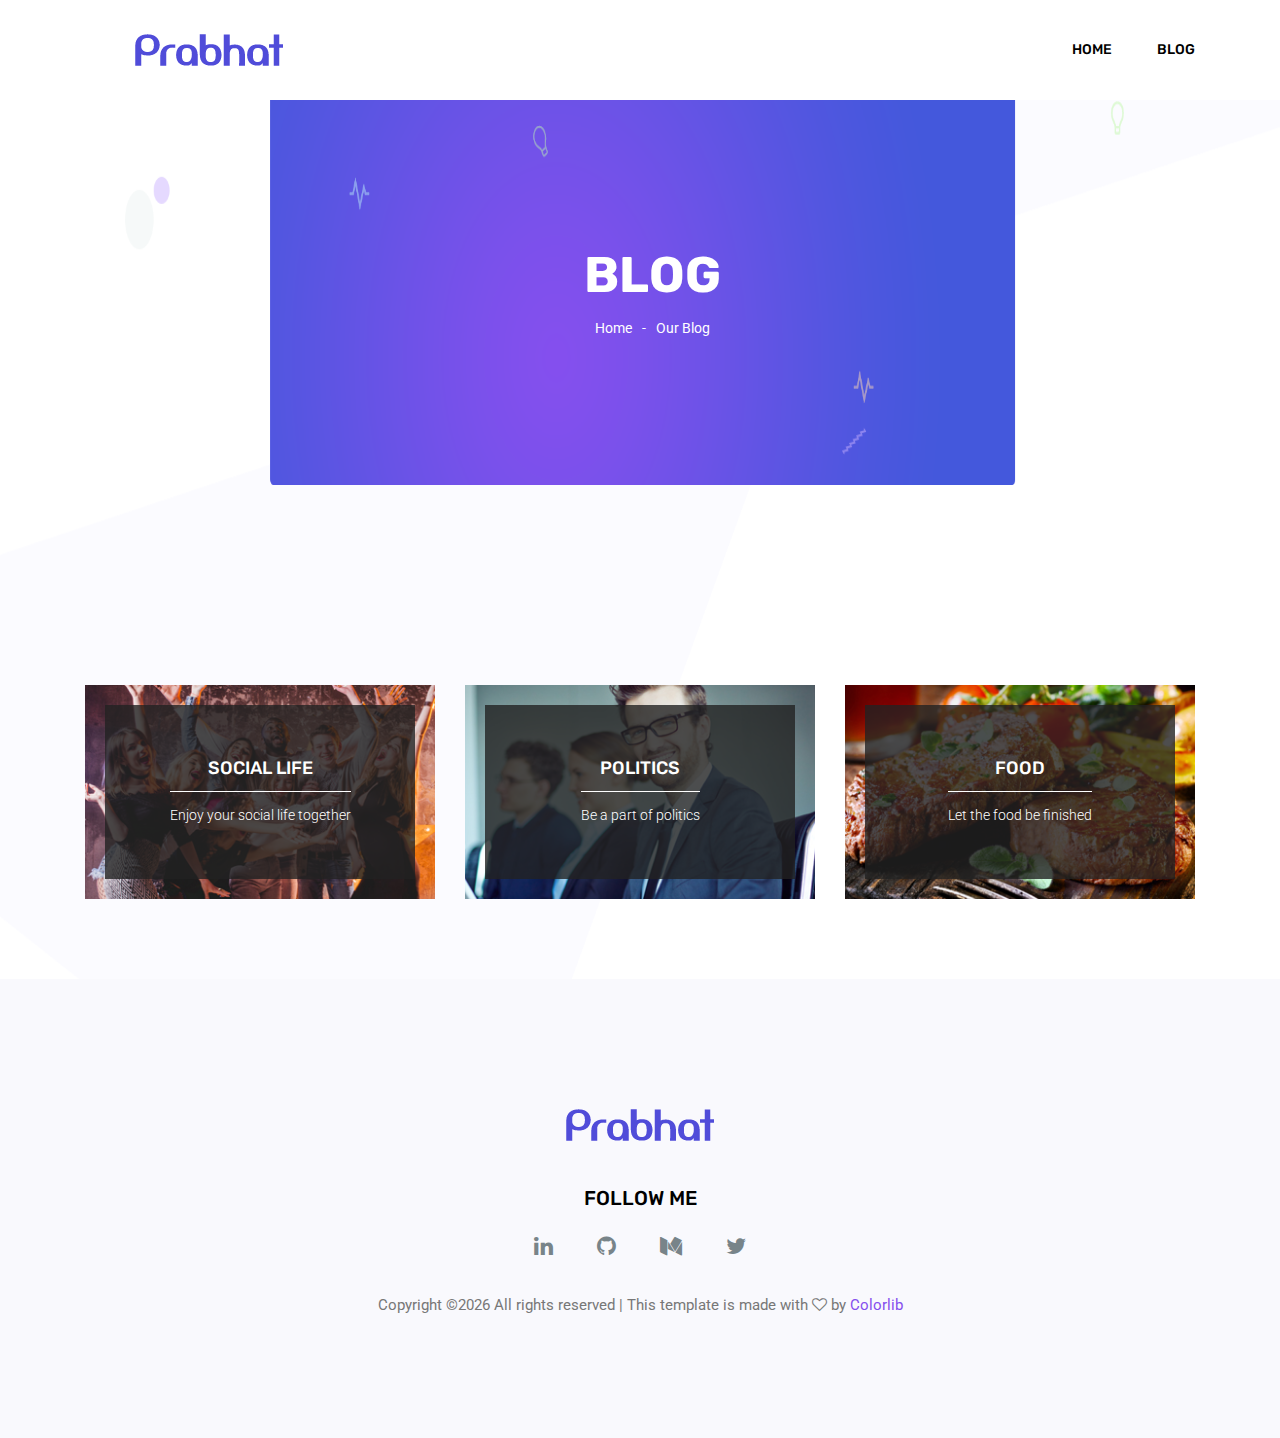
==== blog.html @ ddebee9d "[Prabhat] adds github profile" ====
<!doctype html>
<html lang="en">

<head>
	<!-- Required meta tags -->
	<meta charset="utf-8">
	<meta name="viewport" content="width=device-width, initial-scale=1, shrink-to-fit=no">
	<link rel="icon" href="img/favicon.png" type="image/png">
	<title>Blog</title>
	<!-- Bootstrap CSS -->
	<link rel="stylesheet" href="css/bootstrap.css">
	<link rel="stylesheet" href="vendors/linericon/style.css">
	<link rel="stylesheet" href="css/font-awesome.min.css">
	<link rel="stylesheet" href="vendors/owl-carousel/owl.carousel.min.css">
	<link rel="stylesheet" href="css/magnific-popup.css">
	<link rel="stylesheet" href="vendors/nice-select/css/nice-select.css">
	<!-- main css -->
	<link rel="stylesheet" href="css/style.css">
</head>

<body class="blog_version">

	<!--================ Start Header Area =================-->
	<header class="header_area">
		<div class="main_menu">
			<nav class="navbar navbar-expand-lg navbar-light">
				<div class="container">
					<!-- Brand and toggle get grouped for better mobile display -->
					<a class="navbar-brand logo_h" href="index.html"><img src="img/logo1.png" alt=""></a>
					<button class="navbar-toggler" type="button" data-toggle="collapse" data-target="#navbarSupportedContent"
					 aria-controls="navbarSupportedContent" aria-expanded="false" aria-label="Toggle navigation">
						<span class="icon-bar"></span>
						<span class="icon-bar"></span>PraMal123
						<span class="icon-bar"></span>
					</button>
					<!-- Collect the nav links, forms, and other content for toggling -->
					<div class="collapse navbar-collapse offset" id="navbarSupportedContent">
						<ul class="nav navbar-nav menu_nav justify-content-end">
							<li class="nav-item"><a class="nav-link" href="index.html">Home</a></li>
<!--							<li class="nav-item"><a class="nav-link" href="about.html">About</a></li>-->
<!--							<li class="nav-item"><a class="nav-link" href="services.html">Services</a></li>-->
<!--							<li class="nav-item"><a class="nav-link" href="portfolio.html">Portfolio</a></li>-->
<!--							<li class="nav-item submenu dropdown">-->
<!--								<a href="#" class="nav-link dropdown-toggle" data-toggle="dropdown" role="button" aria-haspopup="true"-->
<!--								 aria-expanded="false">Pages</a>-->
<!--								<ul class="dropdown-menu">-->
<!--                                    <li class="nav-item"><a class="nav-link" href="elements.html">Elements</a></li>-->
<!--                                    <li class="nav-item"><a class="nav-link" href="portfolio-details.html">Portfolio Details</a></li>-->
<!--								</ul>-->
<!--							</li>-->
                            <li class="nav-item"><a class="nav-link" href="blog.html">Blog</a></li>
                            <!--							<li class="nav-item submenu dropdown active">
                                                            <a href="#" class="nav-link dropdown-toggle" data-toggle="dropdown" role="button" aria-haspopup="true"-->
<!--								 aria-expanded="false">Blog</a>-->
<!--								<ul class="dropdown-menu">-->
<!--									<li class="nav-item"><a class="nav-link" href="blog.html">Blog</a></li>-->
<!--									<li class="nav-item"><a class="nav-link" href="single-blog.html">Blog Details</a></li>-->
<!--								</ul>
							</li>-->
<!--							<li class="nav-item"><a class="nav-link" href="contact.html">Contact</a></li>-->
						</ul>
					</div>
				</div>
			</nav>
		</div>
	</header>
	<!--================ End Header Area =================-->

    <!--================ Start Banner Area =================-->
    <section class="banner_area">
        <div class="banner_inner d-flex align-items-center">
            <div class="container">
                <div class="banner_content text-center">
                    <h2>Blog</h2>
                    <div class="page_link">
                        <a href="index.html">Home</a>
                        <a href="blog.html">Our Blog</a>
                    </div>
                </div>
            </div>
        </div>
    </section>
    <!--================ End Banner Area =================-->

    <!--================Blog Categorie Area =================-->
    <section class="blog_categorie_area section_gap_top">
        <div class="container">
            <div class="row">
                <div class="col-lg-4">
                    <div class="categories_post">
                        <img src="img/blog/cat-post/cat-post-3.jpg" alt="post">
                        <div class="categories_details">
                            <div class="categories_text">
                                <a href="single-blog.html"><h5>Social Life</h5></a>
                                <div class="border_line"></div>
                                <p>Enjoy your social life together</p>
                            </div>
                        </div>
                    </div>
                </div>
                <div class="col-lg-4">
                    <div class="categories_post">
                        <img src="img/blog/cat-post/cat-post-2.jpg" alt="post">
                        <div class="categories_details">
                            <div class="categories_text">
                                <a href="single-blog.html"><h5>Politics</h5></a>
                                <div class="border_line"></div>
                                <p>Be a part of politics</p>
                            </div>
                        </div>
                    </div>
                </div>
                <div class="col-lg-4">
                    <div class="categories_post">
                        <img src="img/blog/cat-post/cat-post-1.jpg" alt="post">
                        <div class="categories_details">
                            <div class="categories_text">
                                <a href="single-blog.html"><h5>Food</h5></a>
                                <div class="border_line"></div>
                                <p>Let the food be finished</p>
                            </div>
                        </div>
                    </div>
                </div>
            </div>
        </div>
    </section>
    <!--================Blog Categorie Area =================-->

    <!--================Blog Area =================-->
<!--    <section class="blog_area">-->
<!--        <div class="container">-->
<!--            <div class="row">-->
<!--                <div class="col-lg-8">-->
<!--                    <div class="blog_left_sidebar">-->
<!--                        <article class="row blog_item">-->
<!--                            <div class="col-md-3">-->
<!--                                <div class="blog_info text-right">-->
<!--                                    <div class="post_tag">-->
<!--                                        <a href="#">Food,</a>-->
<!--                                        <a class="active" href="#">Technology,</a>-->
<!--                                        <a href="#">Politics,</a>-->
<!--                                        <a href="#">Lifestyle</a>-->
<!--                                    </div>-->
<!--                                    <ul class="blog_meta list">-->
<!--                                        <li><a href="#">Mark wiens<i class="lnr lnr-user"></i></a></li>-->
<!--                                        <li><a href="#">12 Dec, 2017<i class="lnr lnr-calendar-full"></i></a></li>-->
<!--                                        <li><a href="#">1.2M Views<i class="lnr lnr-eye"></i></a></li>-->
<!--                                        <li><a href="#">06 Comments<i class="lnr lnr-bubble"></i></a></li>-->
<!--                                    </ul>-->
<!--                                </div>-->
<!--                            </div>-->
<!--                            <div class="col-md-9">-->
<!--                                <div class="blog_post">-->
<!--                                    <img src="img/blog/main-blog/m-blog-1.jpg" alt="">-->
<!--                                    <div class="blog_details">-->
<!--                                        <a href="single-blog.html"><h2>Astronomy Binoculars A Great Alternative</h2></a>-->
<!--                                        <p>MCSE boot camps have its supporters and its detractors. Some people do not understand why you should have to spend money on boot camp when you can get the MCSE study materials yourself at a fraction.</p>-->
<!--                                        <a href="single-blog.html" class="primary_btn"><span>View More</span></a>-->
<!--                                    </div>-->
<!--                                </div>-->
<!--                            </div>-->
<!--                        </article>-->
<!--                        <article class="row blog_item">-->
<!--                            <div class="col-md-3">-->
<!--                                <div class="blog_info text-right">-->
<!--                                    <div class="post_tag">-->
<!--                                        <a href="#">Food,</a>-->
<!--                                        <a class="active" href="#">Technology,</a>-->
<!--                                        <a href="#">Politics,</a>-->
<!--                                        <a href="#">Lifestyle</a>-->
<!--                                    </div>-->
<!--                                    <ul class="blog_meta list">-->
<!--                                        <li><a href="#">Mark wiens<i class="lnr lnr-user"></i></a></li>-->
<!--                                        <li><a href="#">12 Dec, 2017<i class="lnr lnr-calendar-full"></i></a></li>-->
<!--                                        <li><a href="#">1.2M Views<i class="lnr lnr-eye"></i></a></li>-->
<!--                                        <li><a href="#">06 Comments<i class="lnr lnr-bubble"></i></a></li>-->
<!--                                    </ul>-->
<!--                                </div>-->
<!--                            </div>-->
<!--                            <div class="col-md-9">-->
<!--                                <div class="blog_post">-->
<!--                                    <img src="img/blog/main-blog/m-blog-2.jpg" alt="">-->
<!--                                    <div class="blog_details">-->
<!--                                        <a href="single-blog.html"><h2>The Basics Of Buying A Telescope</h2></a>-->
<!--                                        <p>MCSE boot camps have its supporters and its detractors. Some people do not understand why you should have to spend money on boot camp when you can get the MCSE study materials yourself at a fraction.</p>-->
<!--                                        <a href="single-blog.html" class="primary_btn"><span>View More</span></a>-->
<!--                                    </div>-->
<!--                                </div>-->
<!--                            </div>-->
<!--                        </article>-->
<!--                        <article class="row blog_item">-->
<!--                            <div class="col-md-3">-->
<!--                                <div class="blog_info text-right">-->
<!--                                    <div class="post_tag">-->
<!--                                        <a href="#">Food,</a>-->
<!--                                        <a class="active" href="#">Technology,</a>-->
<!--                                        <a href="#">Politics,</a>-->
<!--                                        <a href="#">Lifestyle</a>-->
<!--                                    </div>-->
<!--                                    <ul class="blog_meta list">-->
<!--                                        <li><a href="#">Mark wiens<i class="lnr lnr-user"></i></a></li>-->
<!--                                        <li><a href="#">12 Dec, 2017<i class="lnr lnr-calendar-full"></i></a></li>-->
<!--                                        <li><a href="#">1.2M Views<i class="lnr lnr-eye"></i></a></li>-->
<!--                                        <li><a href="#">06 Comments<i class="lnr lnr-bubble"></i></a></li>-->
<!--                                    </ul>-->
<!--                                </div>-->
<!--                            </div>-->
<!--                            <div class="col-md-9">-->
<!--                                <div class="blog_post">-->
<!--                                    <img src="img/blog/main-blog/m-blog-3.jpg" alt="">-->
<!--                                    <div class="blog_details">-->
<!--                                        <a href="single-blog.html"><h2>The Glossary Of Telescopes</h2></a>-->
<!--                                        <p>MCSE boot camps have its supporters and its detractors. Some people do not understand why you should have to spend money on boot camp when you can get the MCSE study materials yourself at a fraction.</p>-->
<!--                                        <a href="single-blog.html" class="primary_btn"><span>View More</span></a>-->
<!--                                    </div>-->
<!--                                </div>-->
<!--                            </div>-->
<!--                        </article>-->
<!--                        <article class="row blog_item">-->
<!--                            <div class="col-md-3">-->
<!--                                <div class="blog_info text-right">-->
<!--                                    <div class="post_tag">-->
<!--                                        <a href="#">Food,</a>-->
<!--                                        <a class="active" href="#">Technology,</a>-->
<!--                                        <a href="#">Politics,</a>-->
<!--                                        <a href="#">Lifestyle</a>-->
<!--                                    </div>-->
<!--                                    <ul class="blog_meta list">-->
<!--                                        <li><a href="#">Mark wiens<i class="lnr lnr-user"></i></a></li>-->
<!--                                        <li><a href="#">12 Dec, 2017<i class="lnr lnr-calendar-full"></i></a></li>-->
<!--                                        <li><a href="#">1.2M Views<i class="lnr lnr-eye"></i></a></li>-->
<!--                                        <li><a href="#">06 Comments<i class="lnr lnr-bubble"></i></a></li>-->
<!--                                    </ul>-->
<!--                                </div>-->
<!--                            </div>-->
<!--                            <div class="col-md-9">-->
<!--                                <div class="blog_post">-->
<!--                                    <img src="img/blog/main-blog/m-blog-4.jpg" alt="">-->
<!--                                    <div class="blog_details">-->
<!--                                        <a href="single-blog.html"><h2>The Night Sky</h2></a>-->
<!--                                        <p>MCSE boot camps have its supporters and its detractors. Some people do not understand why you should have to spend money on boot camp when you can get the MCSE study materials yourself at a fraction.</p>-->
<!--                                        <a href="single-blog.html" class="primary_btn"><span>View More</span></a>-->
<!--                                    </div>-->
<!--                                </div>-->
<!--                            </div>-->
<!--                        </article>-->
<!--                        <article class="row blog_item">-->
<!--                            <div class="col-md-3">-->
<!--                                <div class="blog_info text-right">-->
<!--                                    <div class="post_tag">-->
<!--                                        <a href="#">Food,</a>-->
<!--                                        <a class="active" href="#">Technology,</a>-->
<!--                                        <a href="#">Politics,</a>-->
<!--                                        <a href="#">Lifestyle</a>-->
<!--                                    </div>-->
<!--                                    <ul class="blog_meta list">-->
<!--                                        <li><a href="#">Mark wiens<i class="lnr lnr-user"></i></a></li>-->
<!--                                        <li><a href="#">12 Dec, 2017<i class="lnr lnr-calendar-full"></i></a></li>-->
<!--                                        <li><a href="#">1.2M Views<i class="lnr lnr-eye"></i></a></li>-->
<!--                                        <li><a href="#">06 Comments<i class="lnr lnr-bubble"></i></a></li>-->
<!--                                    </ul>-->
<!--                                </div>-->
<!--                            </div>-->
<!--                            <div class="col-md-9">-->
<!--                                <div class="blog_post">-->
<!--                                    <img src="img/blog/main-blog/m-blog-5.jpg" alt="">-->
<!--                                    <div class="blog_details">-->
<!--                                        <a href="single-blog.html"><h2>Telescopes 101</h2></a>-->
<!--                                        <p>MCSE boot camps have its supporters and its detractors. Some people do not understand why you should have to spend money on boot camp when you can get the MCSE study materials yourself at a fraction.</p>-->
<!--                                        <a href="single-blog.html" class="primary_btn"><span>View More</span></a>-->
<!--                                    </div>-->
<!--                                </div>-->
<!--                            </div>-->
<!--                        </article>-->
<!--                        <nav class="blog-pagination justify-content-center d-flex">-->
<!--                            <ul class="pagination">-->
<!--                                <li class="page-item">-->
<!--                                    <a href="#" class="page-link" aria-label="Previous">-->
<!--                                        <span aria-hidden="true">-->
<!--                                            <span class="lnr lnr-chevron-left"></span>-->
<!--                                        </span>-->
<!--                                    </a>-->
<!--                                </li>-->
<!--                                <li class="page-item"><a href="#" class="page-link">01</a></li>-->
<!--                                <li class="page-item active"><a href="#" class="page-link">02</a></li>-->
<!--                                <li class="page-item"><a href="#" class="page-link">03</a></li>-->
<!--                                <li class="page-item"><a href="#" class="page-link">04</a></li>-->
<!--                                <li class="page-item"><a href="#" class="page-link">09</a></li>-->
<!--                                <li class="page-item">-->
<!--                                    <a href="#" class="page-link" aria-label="Next">-->
<!--                                        <span aria-hidden="true">-->
<!--                                            <span class="lnr lnr-chevron-right"></span>-->
<!--                                        </span>-->
<!--                                    </a>-->
<!--                                </li>-->
<!--                            </ul>-->
<!--                        </nav>-->
<!--                    </div>-->
<!--                </div>-->
<!--                <div class="col-lg-4">-->
<!--                    <div class="blog_right_sidebar">-->
<!--                        <aside class="single_sidebar_widget search_widget">-->
<!--                            <div class="input-group">-->
<!--                                <input type="text" class="form-control" placeholder="Search Posts">-->
<!--                                <span class="input-group-btn">-->
<!--                                    <button class="btn btn-default" type="button"><i class="lnr lnr-magnifier"></i></button>-->
<!--                                </span>-->
<!--                            </div>&lt;!&ndash; /input-group &ndash;&gt;-->
<!--                            <div class="br"></div>-->
<!--                        </aside>-->
<!--                        <aside class="single_sidebar_widget author_widget">-->
<!--                            <img class="author_img rounded-circle" src="img/blog/author.png" alt="">-->
<!--                            <h4>Charlie Barber</h4>-->
<!--                            <p>Senior blog writer</p>-->
<!--                            <div class="social_icon">-->
<!--                                <a href="#"><i class="fa fa-facebook"></i></a>-->
<!--                                <a href="#"><i class="fa fa-twitter"></i></a>-->
<!--                                <a href="#"><i class="fa fa-github"></i></a>-->
<!--                                <a href="#"><i class="fa fa-behance"></i></a>-->
<!--                            </div>-->
<!--                            <p>Boot camps have its supporters andit sdetractors. Some people do not understand why you should have to spend money on boot camp when you can get. Boot camps have itssuppor ters andits detractors.</p>-->
<!--                            <div class="br"></div>-->
<!--                        </aside>-->
<!--                        <aside class="single_sidebar_widget popular_post_widget">-->
<!--                            <h3 class="widget_title">Popular Posts</h3>-->
<!--                            <div class="media post_item">-->
<!--                                <img src="img/blog/popular-post/post1.jpg" alt="post">-->
<!--                                <div class="media-body">-->
<!--                                    <a href="single-blog.html"><h3>Space The Final Frontier</h3></a>-->
<!--                                    <p>02 Hours ago</p>-->
<!--                                </div>-->
<!--                            </div>-->
<!--                            <div class="media post_item">-->
<!--                                <img src="img/blog/popular-post/post2.jpg" alt="post">-->
<!--                                <div class="media-body">-->
<!--                                    <a href="single-blog.html"><h3>The Amazing Hubble</h3></a>-->
<!--                                    <p>02 Hours ago</p>-->
<!--                                </div>-->
<!--                            </div>-->
<!--                            <div class="media post_item">-->
<!--                                <img src="img/blog/popular-post/post3.jpg" alt="post">-->
<!--                                <div class="media-body">-->
<!--                                    <a href="single-blog.html"><h3>Astronomy Or Astrology</h3></a>-->
<!--                                    <p>03 Hours ago</p>-->
<!--                                </div>-->
<!--                            </div>-->
<!--                            <div class="media post_item">-->
<!--                                <img src="img/blog/popular-post/post4.jpg" alt="post">-->
<!--                                <div class="media-body">-->
<!--                                    <a href="single-blog.html"><h3>Asteroids telescope</h3></a>-->
<!--                                    <p>01 Hours ago</p>-->
<!--                                </div>-->
<!--                            </div>-->
<!--                            <div class="br"></div>-->
<!--                        </aside>-->
<!--                        <aside class="single_sidebar_widget ads_widget">-->
<!--                            <a href="#"><img class="img-fluid" src="img/blog/add.jpg" alt=""></a>-->
<!--                            <div class="br"></div>-->
<!--                        </aside>-->
<!--                        <aside class="single_sidebar_widget post_category_widget">-->
<!--                            <h4 class="widget_title">Post Catgories</h4>-->
<!--                            <ul class="list cat-list">-->
<!--                                <li>-->
<!--                                    <a href="#" class="d-flex justify-content-between">-->
<!--                                        <p>Technology</p>-->
<!--                                        <p>37</p>-->
<!--                                    </a>-->
<!--                                </li>-->
<!--                                <li>-->
<!--                                    <a href="#" class="d-flex justify-content-between">-->
<!--                                        <p>Lifestyle</p>-->
<!--                                        <p>24</p>-->
<!--                                    </a>-->
<!--                                </li>-->
<!--                                <li>-->
<!--                                    <a href="#" class="d-flex justify-content-between">-->
<!--                                        <p>Fashion</p>-->
<!--                                        <p>59</p>-->
<!--                                    </a>-->
<!--                                </li>-->
<!--                                <li>-->
<!--                                    <a href="#" class="d-flex justify-content-between">-->
<!--                                        <p>Art</p>-->
<!--                                        <p>29</p>-->
<!--                                    </a>-->
<!--                                </li>-->
<!--                                <li>-->
<!--                                    <a href="#" class="d-flex justify-content-between">-->
<!--                                        <p>Food</p>-->
<!--                                        <p>15</p>-->
<!--                                    </a>-->
<!--                                </li>-->
<!--                                <li>-->
<!--                                    <a href="#" class="d-flex justify-content-between">-->
<!--                                        <p>Architecture</p>-->
<!--                                        <p>09</p>-->
<!--                                    </a>-->
<!--                                </li>-->
<!--                                <li>-->
<!--                                    <a href="#" class="d-flex justify-content-between">-->
<!--                                        <p>Adventure</p>-->
<!--                                        <p>44</p>-->
<!--                                    </a>-->
<!--                                </li>-->
<!--                            </ul>-->
<!--                            <div class="br"></div>-->
<!--                        </aside>-->
<!--                        <aside class="single-sidebar-widget newsletter_widget">-->
<!--                            <h4 class="widget_title">Newsletter</h4>-->
<!--                            <p>-->
<!--                            Here, I focus on a range of items and features that we use in life without-->
<!--                            giving them a second thought.-->
<!--                            </p>-->
<!--                            <div class="form-group d-flex flex-row">-->
<!--                                <div class="input-group">-->
<!--                                    <div class="input-group-prepend">-->
<!--                                        <div class="input-group-text"><i class="fa fa-envelope" aria-hidden="true"></i></div>-->
<!--                                    </div>-->
<!--                                    <input type="text" class="form-control" id="inlineFormInputGroup" placeholder="Enter email" onfocus="this.placeholder = ''" onblur="this.placeholder = 'Enter email'">-->
<!--                                </div>-->
<!--                                <a href="#" class="bbtns">Subcribe</a>-->
<!--                            </div>-->
<!--                            <p class="text-bottom">You can unsubscribe at any time</p>-->
<!--                            <div class="br"></div>-->
<!--                        </aside>-->
<!--                        <aside class="single-sidebar-widget tag_cloud_widget">-->
<!--                            <h4 class="widget_title">Tag Clouds</h4>-->
<!--                            <ul class="list">-->
<!--                                <li><a href="#">Technology</a></li>-->
<!--                                <li><a href="#">Fashion</a></li>-->
<!--                                <li><a href="#">Architecture</a></li>-->
<!--                                <li><a href="#">Fashion</a></li>-->
<!--                                <li><a href="#">Food</a></li>-->
<!--                                <li><a href="#">Technology</a></li>-->
<!--                                <li><a href="#">Lifestyle</a></li>-->
<!--                                <li><a href="#">Art</a></li>-->
<!--                                <li><a href="#">Adventure</a></li>-->
<!--                                <li><a href="#">Food</a></li>-->
<!--                                <li><a href="#">Lifestyle</a></li>-->
<!--                                <li><a href="#">Adventure</a></li>-->
<!--                            </ul>-->
<!--                        </aside>-->
<!--                    </div>-->
<!--                </div>-->
<!--            </div>-->
<!--        </div>-->
<!--    </section>-->
    <!--================Blog Area =================-->

    <!--================Footer Area =================-->
	<footer class="footer_area">
        <div class="container">
            <div class="row justify-content-center">
                <div class="col-lg-12">
                    <div class="footer_top flex-column">
                        <div class="footer_logo">
                            <a href="#">
                                <img src="img/logo1.png" alt="">
                            </a>
                            <h4>Follow Me</h4>
                        </div>
                        <div class="footer_social">
                            <a href="https://www.linkedin.com/in/prabhatmalhotra/"><i class="fa fa-linkedin"></i></a>
                            <a href="https://github.com/malhotra1432"><i class="fa fa-github"></i></a>
                            <a href="https://medium.com/@malhotra1432"><i class="fa fa-medium"></i></a>
                            <a href="https://twitter.com/malhotra1432"><i class="fa fa-twitter"></i></a>
                        </div>
                    </div>
                </div>
            </div>
            <div class="row footer_bottom justify-content-center">
                <p class="col-lg-8 col-sm-12 footer-text">
                    <!-- Link back to Colorlib can't be removed. Template is licensed under CC BY 3.0. -->
Copyright &copy;<script>document.write(new Date().getFullYear());</script> All rights reserved | This template is made with <i class="fa fa-heart-o" aria-hidden="true"></i> by <a href="https://colorlib.com" target="_blank">Colorlib</a>
<!-- Link back to Colorlib can't be removed. Template is licensed under CC BY 3.0. --></p>
            </div>
        </div>
    </footer>
    <!--================End Footer Area =================-->

    <!-- Optional JavaScript -->
    <!-- jQuery first, then Popper.js, then Bootstrap JS -->
    <script src="js/jquery-3.2.1.min.js"></script>
    <script src="js/popper.js"></script>
    <script src="js/bootstrap.min.js"></script>
    <script src="js/stellar.js"></script>
    <script src="vendors/lightbox/simpleLightbox.min.js"></script>
    <script src="vendors/nice-select/js/jquery.nice-select.min.js"></script>
    <script src="vendors/isotope/imagesloaded.pkgd.min.js"></script>
    <script src="vendors/isotope/isotope-min.js"></script>
    <script src="vendors/owl-carousel/owl.carousel.min.js"></script>
    <script src="js/jquery.ajaxchimp.min.js"></script>
    <script src="js/mail-script.js"></script>
    <script src="js/theme.js"></script>
</body>
</html>
---- vendors/linericon/style.css ----
@font-face {
	font-family: 'Linearicons-Free';
	src:url('fonts/Linearicons-Free.eot?w118d');
	src:url('fonts/Linearicons-Free.eot?#iefixw118d') format('embedded-opentype'),
		url('fonts/Linearicons-Free.woff2?w118d') format('woff2'),
		url('fonts/Linearicons-Free.woff?w118d') format('woff'),
		url('fonts/Linearicons-Free.ttf?w118d') format('truetype'),
		url('fonts/Linearicons-Free.svg?w118d#Linearicons-Free') format('svg');
	font-weight: normal;
	font-style: normal;
}

.lnr {
	font-family: 'Linearicons-Free';
	speak: none;
	font-style: normal;
	font-weight: normal;
	font-variant: normal;
	text-transform: none;
	line-height: 1;

	/* Better Font Rendering =========== */
	-webkit-font-smoothing: antialiased;
	-moz-osx-font-smoothing: grayscale;
}

.lnr-home:before {
	content: "\e800";
}
.lnr-apartment:before {
	content: "\e801";
}
.lnr-pencil:before {
	content: "\e802";
}
.lnr-magic-wand:before {
	content: "\e803";
}
.lnr-drop:before {
	content: "\e804";
}
.lnr-lighter:before {
	content: "\e805";
}
.lnr-poop:before {
	content: "\e806";
}
.lnr-sun:before {
	content: "\e807";
}
.lnr-moon:before {
	content: "\e808";
}
.lnr-cloud:before {
	content: "\e809";
}
.lnr-cloud-upload:before {
	content: "\e80a";
}
.lnr-cloud-download:before {
	content: "\e80b";
}
.lnr-cloud-sync:before {
	content: "\e80c";
}
.lnr-cloud-check:before {
	content: "\e80d";
}
.lnr-database:before {
	content: "\e80e";
}
.lnr-lock:before {
	content: "\e80f";
}
.lnr-cog:before {
	content: "\e810";
}
.lnr-trash:before {
	content: "\e811";
}
.lnr-dice:before {
	content: "\e812";
}
.lnr-heart:before {
	content: "\e813";
}
.lnr-star:before {
	content: "\e814";
}
.lnr-star-half:before {
	content: "\e815";
}
.lnr-star-empty:before {
	content: "\e816";
}
.lnr-flag:before {
	content: "\e817";
}
.lnr-envelope:before {
	content: "\e818";
}
.lnr-paperclip:before {
	content: "\e819";
}
.lnr-inbox:before {
	content: "\e81a";
}
.lnr-eye:before {
	content: "\e81b";
}
.lnr-printer:before {
	content: "\e81c";
}
.lnr-file-empty:before {
	content: "\e81d";
}
.lnr-file-add:before {
	content: "\e81e";
}
.lnr-enter:before {
	content: "\e81f";
}
.lnr-exit:before {
	content: "\e820";
}
.lnr-graduation-hat:before {
	content: "\e821";
}
.lnr-license:before {
	content: "\e822";
}
.lnr-music-note:before {
	content: "\e823";
}
.lnr-film-play:before {
	content: "\e824";
}
.lnr-camera-video:before {
	content: "\e825";
}
.lnr-camera:before {
	content: "\e826";
}
.lnr-picture:before {
	content: "\e827";
}
.lnr-book:before {
	content: "\e828";
}
.lnr-bookmark:before {
	content: "\e829";
}
.lnr-user:before {
	content: "\e82a";
}
.lnr-users:before {
	content: "\e82b";
}
.lnr-shirt:before {
	content: "\e82c";
}
.lnr-store:before {
	content: "\e82d";
}
.lnr-cart:before {
	content: "\e82e";
}
.lnr-tag:before {
	content: "\e82f";
}
.lnr-phone-handset:before {
	content: "\e830";
}
.lnr-phone:before {
	content: "\e831";
}
.lnr-pushpin:before {
	content: "\e832";
}
.lnr-map-marker:before {
	content: "\e833";
}
.lnr-map:before {
	content: "\e834";
}
.lnr-location:before {
	content: "\e835";
}
.lnr-calendar-full:before {
	content: "\e836";
}
.lnr-keyboard:before {
	content: "\e837";
}
.lnr-spell-check:before {
	content: "\e838";
}
.lnr-screen:before {
	content: "\e839";
}
.lnr-smartphone:before {
	content: "\e83a";
}
.lnr-tablet:before {
	content: "\e83b";
}
.lnr-laptop:before {
	content: "\e83c";
}
.lnr-laptop-phone:before {
	content: "\e83d";
}
.lnr-power-switch:before {
	content: "\e83e";
}
.lnr-bubble:before {
	content: "\e83f";
}
.lnr-heart-pulse:before {
	content: "\e840";
}
.lnr-construction:before {
	content: "\e841";
}
.lnr-pie-chart:before {
	content: "\e842";
}
.lnr-chart-bars:before {
	content: "\e843";
}
.lnr-gift:before {
	content: "\e844";
}
.lnr-diamond:before {
	content: "\e845";
}
.lnr-linearicons:before {
	content: "\e846";
}
.lnr-dinner:before {
	content: "\e847";
}
.lnr-coffee-cup:before {
	content: "\e848";
}
.lnr-leaf:before {
	content: "\e849";
}
.lnr-paw:before {
	content: "\e84a";
}
.lnr-rocket:before {
	content: "\e84b";
}
.lnr-briefcase:before {
	content: "\e84c";
}
.lnr-bus:before {
	content: "\e84d";
}
.lnr-car:before {
	content: "\e84e";
}
.lnr-train:before {
	content: "\e84f";
}
.lnr-bicycle:before {
	content: "\e850";
}
.lnr-wheelchair:before {
	content: "\e851";
}
.lnr-select:before {
	content: "\e852";
}
.lnr-earth:before {
	content: "\e853";
}
.lnr-smile:before {
	content: "\e854";
}
.lnr-sad:before {
	content: "\e855";
}
.lnr-neutral:before {
	content: "\e856";
}
.lnr-mustache:before {
	content: "\e857";
}
.lnr-alarm:before {
	content: "\e858";
}
.lnr-bullhorn:before {
	content: "\e859";
}
.lnr-volume-high:before {
	content: "\e85a";
}
.lnr-volume-medium:before {
	content: "\e85b";
}
.lnr-volume-low:before {
	content: "\e85c";
}
.lnr-volume:before {
	content: "\e85d";
}
.lnr-mic:before {
	content: "\e85e";
}
.lnr-hourglass:before {
	content: "\e85f";
}
.lnr-undo:before {
	content: "\e860";
}
.lnr-redo:before {
	content: "\e861";
}
.lnr-sync:before {
	content: "\e862";
}
.lnr-history:before {
	content: "\e863";
}
.lnr-clock:before {
	content: "\e864";
}
.lnr-download:before {
	content: "\e865";
}
.lnr-upload:before {
	content: "\e866";
}
.lnr-enter-down:before {
	content: "\e867";
}
.lnr-exit-up:before {
	content: "\e868";
}
.lnr-bug:before {
	content: "\e869";
}
.lnr-code:before {
	content: "\e86a";
}
.lnr-link:before {
	content: "\e86b";
}
.lnr-unlink:before {
	content: "\e86c";
}
.lnr-thumbs-up:before {
	content: "\e86d";
}
.lnr-thumbs-down:before {
	content: "\e86e";
}
.lnr-magnifier:before {
	content: "\e86f";
}
.lnr-cross:before {
	content: "\e870";
}
.lnr-menu:before {
	content: "\e871";
}
.lnr-list:before {
	content: "\e872";
}
.lnr-chevron-up:before {
	content: "\e873";
}
.lnr-chevron-down:before {
	content: "\e874";
}
.lnr-chevron-left:before {
	content: "\e875";
}
.lnr-chevron-right:before {
	content: "\e876";
}
.lnr-arrow-up:before {
	content: "\e877";
}
.lnr-arrow-down:before {
	content: "\e878";
}
.lnr-arrow-left:before {
	content: "\e879";
}
.lnr-arrow-right:before {
	content: "\e87a";
}
.lnr-move:before {
	content: "\e87b";
}
.lnr-warning:before {
	content: "\e87c";
}
.lnr-question-circle:before {
	content: "\e87d";
}
.lnr-menu-circle:before {
	content: "\e87e";
}
.lnr-checkmark-circle:before {
	content: "\e87f";
}
.lnr-cross-circle:before {
	content: "\e880";
}
.lnr-plus-circle:before {
	content: "\e881";
}
.lnr-circle-minus:before {
	content: "\e882";
}
.lnr-arrow-up-circle:before {
	content: "\e883";
}
.lnr-arrow-down-circle:before {
	content: "\e884";
}
.lnr-arrow-left-circle:before {
	content: "\e885";
}
.lnr-arrow-right-circle:before {
	content: "\e886";
}
.lnr-chevron-up-circle:before {
	content: "\e887";
}
.lnr-chevron-down-circle:before {
	content: "\e888";
}
.lnr-chevron-left-circle:before {
	content: "\e889";
}
.lnr-chevron-right-circle:before {
	content: "\e88a";
}
.lnr-crop:before {
	content: "\e88b";
}
.lnr-frame-expand:before {
	content: "\e88c";
}
.lnr-frame-contract:before {
	content: "\e88d";
}
.lnr-layers:before {
	content: "\e88e";
}
.lnr-funnel:before {
	content: "\e88f";
}
.lnr-text-format:before {
	content: "\e890";
}
.lnr-text-format-remove:before {
	content: "\e891";
}
.lnr-text-size:before {
	content: "\e892";
}
.lnr-bold:before {
	content: "\e893";
}
.lnr-italic:before {
	content: "\e894";
}
.lnr-underline:before {
	content: "\e895";
}
.lnr-strikethrough:before {
	content: "\e896";
}
.lnr-highlight:before {
	content: "\e897";
}
.lnr-text-align-left:before {
	content: "\e898";
}
.lnr-text-align-center:before {
	content: "\e899";
}
.lnr-text-align-right:before {
	content: "\e89a";
}
.lnr-text-align-justify:before {
	content: "\e89b";
}
.lnr-line-spacing:before {
	content: "\e89c";
}
.lnr-indent-increase:before {
	content: "\e89d";
}
.lnr-indent-decrease:before {
	content: "\e89e";
}
.lnr-pilcrow:before {
	content: "\e89f";
}
.lnr-direction-ltr:before {
	content: "\e8a0";
}
.lnr-direction-rtl:before {
	content: "\e8a1";
}
.lnr-page-break:before {
	content: "\e8a2";
}
.lnr-sort-alpha-asc:before {
	content: "\e8a3";
}
.lnr-sort-amount-asc:before {
	content: "\e8a4";
}
.lnr-hand:before {
	content: "\e8a5";
}
.lnr-pointer-up:before {
	content: "\e8a6";
}
.lnr-pointer-right:before {
	content: "\e8a7";
}
.lnr-pointer-down:before {
	content: "\e8a8";
}
.lnr-pointer-left:before {
	content: "\e8a9";
}
---- vendors/nice-select/css/nice-select.css ----
.nice-select {
  -webkit-tap-highlight-color: transparent;
  background-color: #fff;
  border-radius: 5px;
  border: solid 1px #e8e8e8;
  box-sizing: border-box;
  clear: both;
  cursor: pointer;
  display: block;
  float: left;
  font-family: inherit;
  font-size: 14px;
  font-weight: normal;
  height: 42px;
  line-height: 40px;
  outline: none;
  padding-left: 18px;
  padding-right: 30px;
  position: relative;
  text-align: left !important;
  -webkit-transition: all 0.2s ease-in-out;
  transition: all 0.2s ease-in-out;
  -webkit-user-select: none;
     -moz-user-select: none;
      -ms-user-select: none;
          user-select: none;
  white-space: nowrap;
  width: auto; }
  .nice-select:hover {
    border-color: #dbdbdb; }
  .nice-select:active, .nice-select.open, .nice-select:focus {
    border-color: #999; }
  .nice-select:after {
    border-bottom: 2px solid #999;
    border-right: 2px solid #999;
    content: '';
    display: block;
    height: 5px;
    margin-top: -4px;
    pointer-events: none;
    position: absolute;
    right: 12px;
    top: 50%;
    -webkit-transform-origin: 66% 66%;
        -ms-transform-origin: 66% 66%;
            transform-origin: 66% 66%;
    -webkit-transform: rotate(45deg);
        -ms-transform: rotate(45deg);
            transform: rotate(45deg);
    -webkit-transition: all 0.15s ease-in-out;
    transition: all 0.15s ease-in-out;
    width: 5px; }
  .nice-select.open:after {
    -webkit-transform: rotate(-135deg);
        -ms-transform: rotate(-135deg);
            transform: rotate(-135deg); }
  .nice-select.open .list {
    opacity: 1;
    pointer-events: auto;
    -webkit-transform: scale(1) translateY(0);
        -ms-transform: scale(1) translateY(0);
            transform: scale(1) translateY(0); }
  .nice-select.disabled {
    border-color: #ededed;
    color: #999;
    pointer-events: none; }
    .nice-select.disabled:after {
      border-color: #cccccc; }
  .nice-select.wide {
    width: 100%; }
    .nice-select.wide .list {
      left: 0 !important;
      right: 0 !important; }
  .nice-select.right {
    float: right; }
    .nice-select.right .list {
      left: auto;
      right: 0; }
  .nice-select.small {
    font-size: 12px;
    height: 36px;
    line-height: 34px; }
    .nice-select.small:after {
      height: 4px;
      width: 4px; }
    .nice-select.small .option {
      line-height: 34px;
      min-height: 34px; }
  .nice-select .list {
    background-color: #fff;
    border-radius: 5px;
    box-shadow: 0 0 0 1px rgba(68, 68, 68, 0.11);
    box-sizing: border-box;
    margin-top: 4px;
    opacity: 0;
    overflow: hidden;
    padding: 0;
    pointer-events: none;
    position: absolute;
    top: 100%;
    left: 0;
    -webkit-transform-origin: 50% 0;
        -ms-transform-origin: 50% 0;
            transform-origin: 50% 0;
    -webkit-transform: scale(0.75) translateY(-21px);
        -ms-transform: scale(0.75) translateY(-21px);
            transform: scale(0.75) translateY(-21px);
    -webkit-transition: all 0.2s cubic-bezier(0.5, 0, 0, 1.25), opacity 0.15s ease-out;
    transition: all 0.2s cubic-bezier(0.5, 0, 0, 1.25), opacity 0.15s ease-out;
    z-index: 9; }
    .nice-select .list:hover .option:not(:hover) {
      background-color: transparent !important; }
  .nice-select .option {
    cursor: pointer;
    font-weight: 400;
    line-height: 40px;
    list-style: none;
    min-height: 40px;
    outline: none;
    padding-left: 18px;
    padding-right: 29px;
    text-align: left;
    -webkit-transition: all 0.2s;
    transition: all 0.2s; }
    .nice-select .option:hover, .nice-select .option.focus, .nice-select .option.selected.focus {
      background-color: #f6f6f6; }
    .nice-select .option.selected {
      font-weight: bold; }
    .nice-select .option.disabled {
      background-color: transparent;
      color: #999;
      cursor: default; }

.no-csspointerevents .nice-select .list {
  display: none; }

.no-csspointerevents .nice-select.open .list {
  display: block; }
---- css/style.css ----
/*----------------------------------------------------
@File: Default Styles
@Author: SPONDON IT

This file contains the styling for the actual theme, this
is the file you need to edit to change the look of the
theme.
---------------------------------------------------- */
/*=====================================================================
@Template Name: HostHub Construction
@Developed By: Naim Lasker
Author E-mail: naimlasker@gmail.com

=====================================================================*/
/*----------------------------------------------------*/
/*font Variables*/
/*Color Variables*/
/*=================== fonts ====================*/
@import url("https://fonts.googleapis.com/css?family=Roboto:400,500|Rubik:500,700");
/*---------------------------------------------------- */
/*----------------------------------------------------*/
/* Medium Layout: 1280px */
/* Tablet Layout: 768px */
/* Mobile Layout: 320px */
/* Wide Mobile Layout: 480px */
/*---------------------------------------------------- */
/*----------------------------------------------------*/
body {
  line-height: 26px;
  font-size: 15px;
  font-family: "Roboto", sans-serif;
  font-weight: 400;
  color: #777777;
  background: url(../img/body-bg.png) no-repeat center; }

h1,
h2,
h3,
h4,
h5,
h6 {
  font-family: "Rubik", sans-serif;
  font-weight: 500;
  color: #000000; }

.list {
  list-style: none;
  margin: 0px;
  padding: 0px; }

a {
  text-decoration: none;
  transition: all 0.3s ease-in-out; }
  a:hover, a:focus {
    text-decoration: none;
    outline: none; }

button:focus {
  outline: none;
  box-shadow: none; }

.mt-25 {
  margin-top: 25px; }

.p0 {
  padding-left: 0px;
  padding-right: 0px; }

.white_bg {
  background: #fff !important; }

.mb-50 {
  margin-bottom: 50px; }

.ml-15 {
  margin-left: 15px; }

.ml-20 {
  margin-left: 20px; }

.mt-50 {
  margin-top: 50px; }

/*---------------------------------------------------- */
/*----------------------------------------------------*/
.section_gap {
  padding: 200px 0; }
  @media (max-width: 1199px) {
    .section_gap {
      padding: 80px 0; } }

.section_gap_top {
  padding-top: 200px; }
  @media (max-width: 1199px) {
    .section_gap_top {
      padding-top: 80px; } }

.section_gap_bottom {
  padding-bottom: 200px; }
  @media (max-width: 1199px) {
    .section_gap_bottom {
      padding-bottom: 80px; } }

/* Main Title Area css
============================================================================================ */
.main_title {
  text-align: center;
  margin-bottom: 100px; }
  @media (max-width: 1199px) {
    .main_title {
      margin-bottom: 50px; } }
  .main_title h2 {
    font-size: 36px;
    font-weight: 700;
    margin-bottom: 15px;
    line-height: 50px;
    text-transform: uppercase; }
    @media (max-width: 991px) {
      .main_title h2 br {
        display: none; } }
    @media (max-width: 767px) {
      .main_title h2 {
        font-size: 30px;
        line-height: 34px; } }
  .main_title p {
    margin-bottom: 0px; }
    @media (max-width: 991px) {
      .main_title p br {
        display: none; } }
  .main_title.white h2 {
    color: #fff; }
  .main_title.white p {
    color: #fff;
    opacity: .6; }

/* End Main Title Area css
============================================================================================ */
/* Start Gradient Area css
============================================================================================ */
.gradient-bg, .header_area .navbar .nav .nav-item.submenu ul .nav-item:hover .nav-link, .blog_right_sidebar .widget_title, .blog_right_sidebar .newsletter_widget .bbtns, .blog_right_sidebar .tag_cloud_widget ul li a:hover, .blog-pagination .page-item.active .page-link, .blog-pagination .page-link:hover, .comments-area .btn-reply:hover {
  background: -webkit-linear-gradient(90deg, #4458dc 0%, #854fee 100%);
  background: -moz-linear-gradient(90deg, #4458dc 0%, #854fee 100%);
  background: -o-linear-gradient(90deg, #4458dc 0%, #854fee 100%);
  background: linear-gradient(90deg, #4458dc 0%, #854fee 100%); }

.border-gradient {
  border-image: -webkit-linear-gradient(90deg, #4458dc 0%, #854fee 100%);
  border-image: -moz-linear-gradient(90deg, #4458dc 0%, #854fee 100%);
  border-image: -o-linear-gradient(90deg, #4458dc 0%, #854fee 100%);
  border-image: linear-gradient(90deg, #4458dc 0%, #854fee 100%); }

.gradient-bg2 {
  background: -webkit-linear-gradient(90deg, #4458dc 0%, #854fee 100%);
  background: -moz-linear-gradient(90deg, #4458dc 0%, #854fee 100%);
  background: -o-linear-gradient(90deg, #4458dc 0%, #854fee 100%);
  background: linear-gradient(90deg, #4458dc 0%, #854fee 100%); }

.gradient-color, .contact_info .info_item i {
  background: -webkit-linear-gradient(90deg, #4458dc 0%, #854fee 100%);
  background: -moz-linear-gradient(90deg, #4458dc 0%, #854fee 100%);
  background: -o-linear-gradient(90deg, #4458dc 0%, #854fee 100%);
  background: linear-gradient(90deg, #4458dc 0%, #854fee 100%);
  -webkit-background-clip: text;
  -webkit-text-fill-color: transparent; }

/* End Gradient Area css
============================================================================================ */
.primary_btn {
  display: inline-block;
  color: #fff;
  letter-spacing: 0px;
  font-family: "Rubik", sans-serif;
  font-weight: 500;
  font-size: 14px;
  line-height: 46px;
  outline: none !important;
  text-align: center;
  cursor: pointer;
  text-transform: uppercase;
  border-radius: 5px;
  background-origin: border-box;
  background-clip: content-box, border-box;
  background-image: linear-gradient(to right, #4458dc 0%, #854fee 100%), radial-gradient(circle at top left, #4458dc, #854fee);
  border: double 2px transparent;
  box-shadow: 0px 10px 30px rgba(118, 85, 225, 0.3); }
  .primary_btn span {
    padding: 0 42px; }
  .primary_btn.tr-bg {
    background-image: linear-gradient(#ffffff, #ffffff), radial-gradient(circle at top left, #4458dc, #854fee);
    border: 2px solid transparent;
    color: #222222;
    box-shadow: none; }
    .primary_btn.tr-bg:hover {
      background-image: linear-gradient(to right, #4458dc 0%, #854fee 100%), radial-gradient(circle at top left, #4458dc, #854fee);
      border: double 2px transparent;
      color: #ffffff;
      box-shadow: 0px 10px 30px rgba(118, 85, 225, 0.3); }
  .primary_btn:hover {
    background-image: linear-gradient(#ffffff, #ffffff), radial-gradient(circle at top left, #4458dc, #854fee);
    border: 2px solid #854fee;
    color: #222222;
    box-shadow: none;
    background-clip: border-box; }

.overlay {
  position: absolute;
  left: 0;
  top: 0;
  height: 100%;
  width: 100%; }

/*---------------------------------------------------- */
/*----------------------------------------------------*/
.header_area {
  position: absolute;
  width: 100%;
  z-index: 9999;
  background: #ffffff; }
  .header_area .menu_nav {
    width: 100%; }
  .header_area .navbar {
    background: transparent;
    padding: 0px;
    border: 0px;
    border-radius: 0px;
    width: 100%; }
    .header_area .navbar .nav .nav-item {
      margin-right: 45px; }
      .header_area .navbar .nav .nav-item .nav-link {
        font: 500 14px/100px "Rubik", sans-serif;
        text-transform: uppercase;
        color: #000000;
        padding: 0px;
        display: inline-block; }
        .header_area .navbar .nav .nav-item .nav-link:after {
          display: none; }
      .header_area .navbar .nav .nav-item:hover .nav-link, .header_area .navbar .nav .nav-item.active .nav-link {
        color: #4458dc; }
      .header_area .navbar .nav .nav-item.submenu {
        position: relative; }
        .header_area .navbar .nav .nav-item.submenu ul {
          border: none;
          padding: 0px;
          border-radius: 0px;
          box-shadow: none;
          margin: 0px;
          background: #fff; }
          @media (min-width: 992px) {
            .header_area .navbar .nav .nav-item.submenu ul {
              position: absolute;
              top: 120%;
              left: 0px;
              min-width: 200px;
              text-align: left;
              opacity: 0;
              transition: all 300ms ease-in;
              visibility: hidden;
              display: block;
              border: none;
              padding: 0px;
              border-radius: 0px;
              box-shadow: 0px 10px 30px 0px rgba(0, 0, 0, 0.1); } }
          .header_area .navbar .nav .nav-item.submenu ul:before {
            content: "";
            width: 0;
            height: 0;
            border-style: solid;
            border-width: 10px 10px 0 10px;
            border-color: #eeeeee transparent transparent transparent;
            position: absolute;
            right: 24px;
            top: 45px;
            z-index: 3;
            opacity: 0;
            transition: all 400ms linear; }
          .header_area .navbar .nav .nav-item.submenu ul .nav-item {
            display: block;
            float: none;
            margin-right: 0px;
            border-bottom: 1px solid #ededed;
            margin-left: 0px;
            transition: all 0.4s linear; }
            .header_area .navbar .nav .nav-item.submenu ul .nav-item .nav-link {
              line-height: 45px;
              color: #000000;
              padding: 0px 30px;
              transition: all 150ms linear;
              display: block;
              text-transform: capitalize;
              margin-right: 0px; }
            .header_area .navbar .nav .nav-item.submenu ul .nav-item:last-child {
              border-bottom: none; }
            .header_area .navbar .nav .nav-item.submenu ul .nav-item:hover .nav-link {
              color: #fff; }
        @media (min-width: 992px) {
          .header_area .navbar .nav .nav-item.submenu:hover ul {
            visibility: visible;
            opacity: 1;
            top: 100%; } }
        .header_area .navbar .nav .nav-item.submenu:hover ul .nav-item {
          margin-top: 0px; }
      .header_area .navbar .nav .nav-item:last-child {
        margin-right: 0px; }
  .header_area.navbar_fixed .main_menu {
    position: fixed;
    width: 100%;
    top: -70px;
    left: 0;
    right: 0;
    background: #ffffff;
    transform: translateY(70px);
    transition: transform 500ms ease, background 500ms ease;
    -webkit-transition: transform 500ms ease, background 500ms ease;
    box-shadow: 0px 3px 16px 0px rgba(0, 0, 0, 0.1); }
    .header_area.navbar_fixed .main_menu .navbar .nav .nav-item .nav-link {
      line-height: 70px; }
  @media (min-width: 992px) {
    .header_area.white_menu .navbar .navbar-brand img {
      display: none; }
      .header_area.white_menu .navbar .navbar-brand img + img {
        display: inline-block; } }
  @media (max-width: 991px) {
    .header_area.white_menu .navbar .navbar-brand img {
      display: inline-block; }
      .header_area.white_menu .navbar .navbar-brand img + img {
        display: none; } }
  .header_area.white_menu .navbar .nav .nav-item .nav-link {
    color: #fff; }
  .header_area.white_menu.navbar_fixed .main_menu .navbar .navbar-brand img {
    display: inline-block; }
    .header_area.white_menu.navbar_fixed .main_menu .navbar .navbar-brand img + img {
      display: none; }
  .header_area.white_menu.navbar_fixed .main_menu .navbar .nav .nav-item .nav-link {
    line-height: 70px;
    color: #000000; }

.owl-carousel.off {
  display: -ms-flexbox;
  display: flex; }

/*---------------------------------------------------- */
/*----------------------------------------------------*/
/* Home Banner Area css
============================================================================================ */
.home_banner_area {
  z-index: 1;
  background:  no-repeat top center;
  background-position: center;
  background-size: cover; }
  .home_banner_area .banner_inner {
    width: 100%; }
    .home_banner_area .banner_inner .home_right_img {
      padding-top: 197px; }
      @media (max-width: 1480px) {
        .home_banner_area .banner_inner .home_right_img img {
          max-width: 100%;
          height: auto; } }
      @media (max-width: 991px) {
        .home_banner_area .banner_inner .home_right_img {
          display: none; } }
    .home_banner_area .banner_inner .col-lg-7 {
      vertical-align: middle;
      align-self: center; }
    .home_banner_area .banner_inner .banner_content {
      text-align: left; }
      @media (max-width: 991px) {
        .home_banner_area .banner_inner .banner_content {
          margin-top: 150px; } }
      .home_banner_area .banner_inner .banner_content h3 {
        font-size: 40px;
        margin-bottom: 20px;
        position: relative; }
        .home_banner_area .banner_inner .banner_content h3:after {
          content: '';
          width: 410px;
          height: 2px;
          position: absolute;
          top: 50%;
          left: 23%;
          background: #000000; }
          @media (max-width: 575px) {
            .home_banner_area .banner_inner .banner_content h3:after {
              display: none; } }
      .home_banner_area .banner_inner .banner_content h1 {
        margin-top: 20px;
        font-size: 70px;
        line-height: 60px;
        margin-bottom: 25px; }
        @media (max-width: 1024px) {
          .home_banner_area .banner_inner .banner_content h1 {
            font-size: 60px; } }
        @media (max-width: 767px) {
          .home_banner_area .banner_inner .banner_content h1 {
            font-size: 50px; } }
      .home_banner_area .banner_inner .banner_content h5 {
        font-size: 24px;
        margin-bottom: 35px; }
      .home_banner_area .banner_inner .banner_content .primary_btn {
        margin-right: 20px; }

.banner_area {
  position: relative;
  z-index: 1;
  min-height: 485px; }
  @media (max-width: 1199px) {
    .banner_area {
      min-height: 350px; } }
  .banner_area .banner_inner {
    position: relative;
    overflow: hidden;
    width: 100%;
    min-height: 485px;
    background: url(../img/banner/common-banner.png) no-repeat right bottom;
    background-size: 90% 85%;
    width: 98%;
    z-index: 1; }
    @media (max-width: 1199px) {
      .banner_area .banner_inner {
        min-height: 350px; } }
    @media (max-width: 991px) {
      .banner_area .banner_inner {
        background: #854fee;
        width: 100%; } }
    .banner_area .banner_inner .banner_content {
      margin-left: 50px;
      margin-top: 100px; }
      @media (max-width: 991px) {
        .banner_area .banner_inner .banner_content {
          margin-left: 0px;
          margin-top: 50px; } }
      .banner_area .banner_inner .banner_content h2 {
        color: #fff;
        font-size: 50px;
        font-family: "Rubik", sans-serif;
        margin-bottom: 10px;
        text-transform: uppercase;
        font-weight: 700; }
        @media (max-width: 991px) {
          .banner_area .banner_inner .banner_content h2 {
            font-size: 30px; } }
      .banner_area .banner_inner .banner_content .page_link a {
        font-size: 14px;
        color: #fff;
        font-family: "Roboto", sans-serif;
        margin-right: 20px;
        position: relative; }
        .banner_area .banner_inner .banner_content .page_link a:before {
          content: "-";
          position: absolute;
          right: -14px;
          top: 50%;
          -webkit-transform: translateY(-50%);
          -moz-transform: translateY(-50%);
          -ms-transform: translateY(-50%);
          -o-transform: translateY(-50%);
          transform: translateY(-50%); }
        .banner_area .banner_inner .banner_content .page_link a:last-child {
          margin-right: 0px; }
          .banner_area .banner_inner .banner_content .page_link a:last-child:before {
            display: none; }

/* End Home Banner Area css
============================================================================================ */
/*---------------------------------------------------- */
/*----------------------------------------------------*/
/* Latest Blog Area css
============================================================================================ */
/* End Latest Blog Area css
============================================================================================ */
.blog_btn {
  border: 1px solid #eeeeee;
  background: #f9f9ff;
  padding: 0px 32px;
  font-size: 13px;
  font-weight: 500;
  font-family: "Roboto", sans-serif;
  color: #000000;
  line-height: 34px;
  display: inline-block; }
  .blog_btn:hover {
    background: #4458dc;
    border-color: #4458dc;
    color: #fff; }

.white_bg_btn {
  background: #fff;
  display: inline-block;
  color: #000000;
  line-height: 40px;
  padding: 0px 28px;
  font-size: 14px;
  font-family: "Roboto", sans-serif;
  font-weight: 500;
  text-transform: uppercase;
  -webkit-transition: all 0.4s ease 0s;
  -moz-transition: all 0.4s ease 0s;
  -o-transition: all 0.4s ease 0s;
  transition: all 0.4s ease 0s;
  border: none; }
  .white_bg_btn:hover {
    background: #4458dc;
    color: #fff; }

/* Causes Area css
============================================================================================ */
.causes_slider .owl-dots {
  text-align: center;
  margin-top: 80px; }
  .causes_slider .owl-dots .owl-dot {
    height: 14px;
    width: 14px;
    background: #eeeeee;
    display: inline-block;
    margin-right: 7px; }
    .causes_slider .owl-dots .owl-dot:last-child {
      margin-right: 0px; }
    .causes_slider .owl-dots .owl-dot.active {
      background: #4458dc; }

.causes_item {
  background: #fff; }
  .causes_item .causes_img {
    position: relative; }
    .causes_item .causes_img .c_parcent {
      position: absolute;
      bottom: 0px;
      width: 100%;
      left: 0px;
      height: 3px;
      background: rgba(255, 255, 255, 0.5); }
      .causes_item .causes_img .c_parcent span {
        width: 70%;
        height: 3px;
        background: #4458dc;
        position: absolute;
        left: 0px;
        bottom: 0px; }
        .causes_item .causes_img .c_parcent span:before {
          content: "75%";
          position: absolute;
          right: -10px;
          bottom: 0px;
          background: #4458dc;
          color: #fff;
          padding: 0px 5px; }
  .causes_item .causes_text {
    padding: 30px 35px 40px 30px; }
    .causes_item .causes_text h4 {
      color: #000000;
      font-family: "Roboto", sans-serif;
      font-size: 18px;
      font-weight: 600;
      margin-bottom: 15px;
      cursor: pointer; }
      .causes_item .causes_text h4:hover {
        color: #4458dc; }
    .causes_item .causes_text p {
      font-size: 14px;
      line-height: 24px;
      color: #777777;
      font-weight: 300;
      margin-bottom: 0px; }
  .causes_item .causes_bottom a {
    width: 50%;
    border: 1px solid #4458dc;
    text-align: center;
    float: left;
    line-height: 50px;
    background: #4458dc;
    color: #fff;
    font-family: "Roboto", sans-serif;
    font-size: 14px;
    font-weight: 500; }
    .causes_item .causes_bottom a + a {
      border-color: #eeeeee;
      background: #fff;
      font-size: 14px;
      color: #000000; }

/* End Causes Area css
============================================================================================ */
/*================= latest_blog_area css =============*/
.single-recent-blog-post {
  margin-bottom: 30px; }
  .single-recent-blog-post .thumb {
    overflow: hidden; }
    .single-recent-blog-post .thumb img {
      transition: all 0.7s linear; }
  .single-recent-blog-post .details {
    padding-top: 30px; }
    .single-recent-blog-post .details .sec_h4 {
      line-height: 24px;
      padding: 10px 0px 13px;
      transition: all 0.3s linear; }
      .single-recent-blog-post .details .sec_h4:hover {
        color: #777777; }
  .single-recent-blog-post .date {
    font-size: 14px;
    line-height: 24px;
    font-weight: 400; }
  .single-recent-blog-post:hover img {
    transform: scale(1.23) rotate(10deg); }

.tags .tag_btn {
  font-size: 12px;
  font-weight: 500;
  line-height: 20px;
  border: 1px solid #eeeeee;
  display: inline-block;
  padding: 1px 18px;
  text-align: center;
  color: #000000; }
  .tags .tag_btn:before {
    background: #4458dc; }
  .tags .tag_btn + .tag_btn {
    margin-left: 2px; }

/*========= blog_categorie_area css ===========*/
.blog_categorie_area {
  padding-bottom: 80px; }

.categories_post {
  position: relative;
  text-align: center;
  cursor: pointer; }
  .categories_post img {
    max-width: 100%; }
  .categories_post .categories_details {
    position: absolute;
    top: 20px;
    left: 20px;
    right: 20px;
    bottom: 20px;
    background: rgba(34, 34, 34, 0.8);
    color: #fff;
    transition: all 0.3s linear;
    display: flex;
    align-items: center;
    justify-content: center; }
    .categories_post .categories_details h5 {
      margin-bottom: 0px;
      font-size: 18px;
      line-height: 26px;
      text-transform: uppercase;
      color: #fff;
      position: relative; }
    .categories_post .categories_details p {
      font-weight: 300;
      font-size: 14px;
      line-height: 26px;
      margin-bottom: 0px;
      -webkit-transition: all 0.4s ease 0s;
      -moz-transition: all 0.4s ease 0s;
      -o-transition: all 0.4s ease 0s;
      transition: all 0.4s ease 0s; }
    .categories_post .categories_details .border_line {
      margin: 10px 0px;
      background: #fff;
      width: 100%;
      height: 1px; }
  .categories_post:hover .categories_details {
    background: rgba(68, 88, 220, 0.85); }

/*============ blog_left_sidebar css ==============*/
.blog_item {
  margin-bottom: 40px; }

.blog_info {
  padding-top: 30px; }
  .blog_info .post_tag {
    padding-bottom: 20px; }
    .blog_info .post_tag a {
      font: 300 14px/21px "Roboto", sans-serif;
      color: #000000; }
      .blog_info .post_tag a:hover {
        color: #777777; }
      .blog_info .post_tag a.active {
        color: #4458dc; }
  .blog_info .blog_meta li a {
    font: 300 14px/20px "Roboto", sans-serif;
    color: #777777;
    vertical-align: middle;
    padding-bottom: 12px;
    display: inline-block; }
    .blog_info .blog_meta li a i {
      color: #000000;
      font-size: 16px;
      font-weight: 600;
      padding-left: 15px;
      line-height: 20px;
      vertical-align: middle; }
    .blog_info .blog_meta li a:hover {
      color: #4458dc; }

.blog_post img {
  max-width: 100%; }
.blog_post .primary_btn {
  line-height: 38px; }

.blog_details {
  padding-top: 20px; }
  .blog_details h2 {
    font-size: 24px;
    line-height: 36px;
    color: #000000;
    font-weight: 600;
    transition: all 0.3s linear; }
    .blog_details h2:hover {
      color: #4458dc; }
  .blog_details p {
    margin-bottom: 26px; }

.view_btn {
  font-size: 14px;
  line-height: 36px;
  display: inline-block;
  color: #000000;
  font-weight: 500;
  padding: 0px 30px;
  background: #fff; }

.blog_right_sidebar {
  border: 1px solid #eeeeee;
  background: #fafaff;
  padding: 30px; }
  .blog_right_sidebar .widget_title {
    font-size: 18px;
    line-height: 25px;
    text-align: center;
    color: #fff;
    padding: 8px 0px;
    margin-bottom: 30px; }
  .blog_right_sidebar .search_widget .input-group .form-control {
    position: relative;
    font-size: 14px;
    line-height: 29px;
    width: 100%;
    font-weight: 300;
    color: #777777;
    padding-left: 20px;
    border-radius: 45px;
    z-index: 0;
    border: double 2px transparent;
    background-image: linear-gradient(white, white), radial-gradient(circle at top left, #4458dc, #854fee);
    background-image: -webkit-linear-gradient(white, white), -webkit-radial-gradient(circle at top left, #4458dc, #854fee);
    background-image: -moz-linear-gradient(white, white), -moz-radial-gradient(circle at top left, #4458dc, #854fee);
    background-image: -ms-linear-gradient(white, white), -ms-radial-gradient(circle at top left, #4458dc, #854fee);
    background-image: -o-linear-gradient(white, white), -o-radial-gradient(circle at top left, #4458dc, #854fee);
    background-origin: border-box;
    background-clip: content-box, border-box;
    padding: 0;
    text-indent: 20px; }
    .blog_right_sidebar .search_widget .input-group .form-control.placeholder {
      color: #777777;
      text-transform: uppercase;
      font-size: 12px; }
    .blog_right_sidebar .search_widget .input-group .form-control:-moz-placeholder {
      color: #777777;
      text-transform: uppercase;
      font-size: 12px; }
    .blog_right_sidebar .search_widget .input-group .form-control::-moz-placeholder {
      color: #777777;
      text-transform: uppercase;
      font-size: 12px; }
    .blog_right_sidebar .search_widget .input-group .form-control::-webkit-input-placeholder {
      color: #777777;
      text-transform: uppercase;
      font-size: 12px; }
    .blog_right_sidebar .search_widget .input-group .form-control:focus {
      box-shadow: none; }
  .blog_right_sidebar .search_widget .input-group .btn-default {
    position: absolute;
    right: 20px;
    background: transparent;
    border: 0px;
    box-shadow: none;
    font-size: 14px;
    color: #000000;
    font-weight: 600;
    padding: 0px;
    top: 50%;
    -webkit-transform: translateY(-50%);
    -moz-transform: translateY(-50%);
    -ms-transform: translateY(-50%);
    -o-transform: translateY(-50%);
    transform: translateY(-50%);
    z-index: 1; }
  .blog_right_sidebar .author_widget {
    text-align: center; }
    .blog_right_sidebar .author_widget h4 {
      font-size: 18px;
      line-height: 20px;
      color: #000000;
      margin-bottom: 5px;
      margin-top: 30px; }
    .blog_right_sidebar .author_widget p {
      margin-bottom: 0px; }
    .blog_right_sidebar .author_widget .social_icon {
      padding: 7px 0px 15px; }
      .blog_right_sidebar .author_widget .social_icon a {
        font-size: 14px;
        color: #000000;
        transition: all 0.2s linear; }
        .blog_right_sidebar .author_widget .social_icon a + a {
          margin-left: 20px; }
        .blog_right_sidebar .author_widget .social_icon a:hover {
          color: #4458dc; }
  .blog_right_sidebar .popular_post_widget .post_item .media-body {
    justify-content: center;
    align-self: center;
    padding-left: 20px; }
    .blog_right_sidebar .popular_post_widget .post_item .media-body h3 {
      font-size: 14px;
      line-height: 20px;
      color: #000000;
      margin-bottom: 4px;
      transition: all 0.3s linear; }
      .blog_right_sidebar .popular_post_widget .post_item .media-body h3:hover {
        color: #4458dc; }
    .blog_right_sidebar .popular_post_widget .post_item .media-body p {
      font-size: 12px;
      line-height: 21px;
      margin-bottom: 0px; }
  .blog_right_sidebar .popular_post_widget .post_item + .post_item {
    margin-top: 20px; }
  .blog_right_sidebar .post_category_widget .cat-list li {
    border-bottom: 2px dotted #eee;
    transition: all 0.3s ease 0s;
    padding-bottom: 12px; }
    .blog_right_sidebar .post_category_widget .cat-list li a {
      font-size: 14px;
      line-height: 20px;
      color: #777; }
      .blog_right_sidebar .post_category_widget .cat-list li a p {
        margin-bottom: 0px; }
    .blog_right_sidebar .post_category_widget .cat-list li + li {
      padding-top: 15px; }
    .blog_right_sidebar .post_category_widget .cat-list li:hover a {
      color: #4458dc; }
    .blog_right_sidebar .post_category_widget .cat-list li:hover {
      border-color: #4458dc; }
  .blog_right_sidebar .newsletter_widget {
    text-align: center; }
    .blog_right_sidebar .newsletter_widget .form-group {
      margin-bottom: 8px; }
    .blog_right_sidebar .newsletter_widget .input-group-prepend {
      margin-right: -1px; }
    .blog_right_sidebar .newsletter_widget .input-group-text {
      background: #fff;
      border-radius: 0px;
      vertical-align: top;
      font-size: 12px;
      line-height: 36px;
      padding: 0px 0px 0px 15px;
      border: 1px solid #eeeeee;
      border-right: 0px; }
    .blog_right_sidebar .newsletter_widget .form-control {
      font-size: 12px;
      line-height: 24px;
      color: #cccccc;
      border: 1px solid #eeeeee;
      border-left: 0px;
      border-radius: 0px; }
      .blog_right_sidebar .newsletter_widget .form-control.placeholder {
        color: #cccccc; }
      .blog_right_sidebar .newsletter_widget .form-control:-moz-placeholder {
        color: #cccccc; }
      .blog_right_sidebar .newsletter_widget .form-control::-moz-placeholder {
        color: #cccccc; }
      .blog_right_sidebar .newsletter_widget .form-control::-webkit-input-placeholder {
        color: #cccccc; }
      .blog_right_sidebar .newsletter_widget .form-control:focus {
        outline: none;
        box-shadow: none; }
    .blog_right_sidebar .newsletter_widget .bbtns {
      color: #fff;
      font-size: 12px;
      line-height: 38px;
      display: inline-block;
      font-weight: 500;
      padding: 0px 24px 0px 24px;
      border-radius: 0; }
    .blog_right_sidebar .newsletter_widget .text-bottom {
      font-size: 12px; }
  .blog_right_sidebar .tag_cloud_widget ul li {
    display: inline-block; }
    .blog_right_sidebar .tag_cloud_widget ul li a {
      display: inline-block;
      border: 1px solid #eee;
      background: #fff;
      padding: 0px 13px;
      margin-bottom: 8px;
      transition: all 0.3s ease 0s;
      color: #000000;
      font-size: 12px; }
      .blog_right_sidebar .tag_cloud_widget ul li a:hover {
        color: #fff; }
  .blog_right_sidebar .br {
    width: 100%;
    height: 1px;
    background: #eeeeee;
    margin: 30px 0px; }

.blog-pagination {
  padding-top: 25px;
  padding-bottom: 95px; }
  .blog-pagination .page-link {
    border-radius: 0; }
  .blog-pagination .page-item {
    border: none; }

.page-link {
  background: transparent;
  font-weight: 400; }

.blog-pagination .page-item.active .page-link {
  border-color: transparent;
  color: #fff; }

.blog-pagination .page-link {
  position: relative;
  display: block;
  padding: 0.5rem 0.75rem;
  margin-left: -1px;
  line-height: 1.25;
  color: #8a8a8a;
  border: none; }

.blog-pagination .page-link .lnr {
  font-weight: 600; }

.blog-pagination .page-item:last-child .page-link,
.blog-pagination .page-item:first-child .page-link {
  border-radius: 0; }

.blog-pagination .page-link:hover {
  color: #fff;
  text-decoration: none;
  border-color: #eee; }

/*============ Start Blog Single Styles  =============*/
.single-post-area .social-links {
  padding-top: 10px; }
  .single-post-area .social-links li {
    display: inline-block;
    margin-bottom: 10px; }
    .single-post-area .social-links li a {
      color: #cccccc;
      padding: 7px;
      font-size: 14px;
      transition: all 0.2s linear; }
      .single-post-area .social-links li a:hover {
        color: #4458dc; }
.single-post-area .blog_details {
  padding-top: 26px; }
  .single-post-area .blog_details p {
    margin-bottom: 10px; }
.single-post-area .quotes {
  margin-top: 20px;
  margin-bottom: 30px;
  padding: 24px 35px 24px 30px;
  background-color: white;
  box-shadow: -20.84px 21.58px 30px 0px rgba(176, 176, 176, 0.1);
  font-size: 14px;
  line-height: 24px;
  color: #777;
  font-style: italic; }
.single-post-area .arrow {
  position: absolute; }
  .single-post-area .arrow .lnr {
    font-size: 20px;
    font-weight: 600; }
.single-post-area .thumb .overlay-bg {
  background: rgba(0, 0, 0, 0.8); }
.single-post-area .navigation-area {
  border-top: 1px solid #eee;
  padding-top: 30px;
  margin-top: 60px; }
  .single-post-area .navigation-area p {
    margin-bottom: 0px; }
  .single-post-area .navigation-area h4 {
    font-size: 18px;
    line-height: 25px;
    color: #000000; }
  .single-post-area .navigation-area .nav-left {
    text-align: left; }
    .single-post-area .navigation-area .nav-left .thumb {
      margin-right: 20px;
      background: #000; }
      .single-post-area .navigation-area .nav-left .thumb img {
        -webkit-transition: all 0.4s ease 0s;
        -moz-transition: all 0.4s ease 0s;
        -o-transition: all 0.4s ease 0s;
        transition: all 0.4s ease 0s; }
    .single-post-area .navigation-area .nav-left .lnr {
      margin-left: 20px;
      opacity: 0;
      -webkit-transition: all 0.4s ease 0s;
      -moz-transition: all 0.4s ease 0s;
      -o-transition: all 0.4s ease 0s;
      transition: all 0.4s ease 0s; }
    .single-post-area .navigation-area .nav-left:hover .lnr {
      opacity: 1; }
    .single-post-area .navigation-area .nav-left:hover .thumb img {
      opacity: .5; }
    @media (max-width: 767px) {
      .single-post-area .navigation-area .nav-left {
        margin-bottom: 30px; } }
  .single-post-area .navigation-area .nav-right {
    text-align: right; }
    .single-post-area .navigation-area .nav-right .thumb {
      margin-left: 20px;
      background: #000; }
      .single-post-area .navigation-area .nav-right .thumb img {
        -webkit-transition: all 0.4s ease 0s;
        -moz-transition: all 0.4s ease 0s;
        -o-transition: all 0.4s ease 0s;
        transition: all 0.4s ease 0s; }
    .single-post-area .navigation-area .nav-right .lnr {
      margin-right: 20px;
      opacity: 0;
      -webkit-transition: all 0.4s ease 0s;
      -moz-transition: all 0.4s ease 0s;
      -o-transition: all 0.4s ease 0s;
      transition: all 0.4s ease 0s; }
    .single-post-area .navigation-area .nav-right:hover .lnr {
      opacity: 1; }
    .single-post-area .navigation-area .nav-right:hover .thumb img {
      opacity: .5; }
@media (max-width: 991px) {
  .single-post-area .sidebar-widgets {
    padding-bottom: 0px; } }

.comments-area {
  background: #fafaff;
  border: 1px solid #eee;
  padding: 50px 30px;
  margin-top: 50px; }
  @media (max-width: 414px) {
    .comments-area {
      padding: 50px 8px; } }
  .comments-area h4 {
    text-align: center;
    margin-bottom: 50px;
    color: #000000;
    font-size: 18px; }
  .comments-area h5 {
    font-size: 16px;
    margin-bottom: 0px; }
  .comments-area a {
    color: #000000; }
  .comments-area .comment-list {
    padding-bottom: 48px; }
    .comments-area .comment-list:last-child {
      padding-bottom: 0px; }
    .comments-area .comment-list.left-padding {
      padding-left: 25px; }
    @media (max-width: 413px) {
      .comments-area .comment-list .single-comment h5 {
        font-size: 12px; }
      .comments-area .comment-list .single-comment .date {
        font-size: 11px; }
      .comments-area .comment-list .single-comment .comment {
        font-size: 10px; } }
  .comments-area .thumb {
    margin-right: 20px; }
  .comments-area .date {
    font-size: 13px;
    color: #cccccc;
    margin-bottom: 13px; }
  .comments-area .comment {
    color: #777777;
    margin-bottom: 0px; }
  .comments-area .btn-reply {
    background-color: #fff;
    color: #000000;
    border: 1px solid #eee;
    padding: 2px 18px;
    font-size: 12px;
    display: block;
    font-weight: 600;
    -webkit-transition: all 0.4s ease 0s;
    -moz-transition: all 0.4s ease 0s;
    -o-transition: all 0.4s ease 0s;
    transition: all 0.4s ease 0s; }
    .comments-area .btn-reply:hover {
      border: transparent;
      color: #fff; }

.comment-form {
  background: #fafaff;
  text-align: center;
  border: 1px solid #eee;
  padding: 47px 30px 43px;
  margin-top: 50px;
  margin-bottom: 40px; }
  .comment-form h4 {
    text-align: center;
    margin-bottom: 50px;
    font-size: 18px;
    line-height: 22px;
    color: #000000; }
  .comment-form .name {
    padding-left: 0px; }
    @media (max-width: 767px) {
      .comment-form .name {
        padding-right: 0px;
        margin-bottom: 1rem; } }
  .comment-form .email {
    padding-right: 0px; }
    @media (max-width: 991px) {
      .comment-form .email {
        padding-left: 0px; } }
  .comment-form .form-control {
    padding: 8px 20px;
    background: #fff;
    border: none;
    border-radius: 0px;
    width: 100%;
    font-size: 14px;
    color: #777777;
    border: 1px solid transparent; }
    .comment-form .form-control:focus {
      box-shadow: none;
      border: 1px solid #eee; }
  .comment-form textarea.form-control {
    height: 140px;
    resize: none; }
  .comment-form ::-webkit-input-placeholder {
    /* Chrome/Opera/Safari */
    font-size: 13px;
    color: #777; }
  .comment-form ::-moz-placeholder {
    /* Firefox 19+ */
    font-size: 13px;
    color: #777; }
  .comment-form :-ms-input-placeholder {
    /* IE 10+ */
    font-size: 13px;
    color: #777; }
  .comment-form :-moz-placeholder {
    /* Firefox 18- */
    font-size: 13px;
    color: #777; }

/*============ End Blog Single Styles  =============*/
/*---------------------------------------------------- */
/*----------------------------------------------------*/
/*============== contact_area css ================*/
.mapBox {
  height: 420px;
  margin-top: 80px; }

.contact_info .info_item {
  position: relative;
  padding-left: 45px; }
  .contact_info .info_item i {
    position: absolute;
    left: 0;
    top: 0;
    font-size: 20px;
    line-height: 24px;
    font-weight: 600; }
  .contact_info .info_item h6 {
    font-size: 16px;
    line-height: 24px;
    color: "Roboto", sans-serif;
    font-weight: bold;
    margin-bottom: 0px;
    color: #000000; }
    .contact_info .info_item h6 a {
      color: #000000; }
  .contact_info .info_item p {
    font-size: 14px;
    line-height: 24px;
    padding: 2px 0px; }

.contact_form .form-group {
  margin-bottom: 10px; }
  .contact_form .form-group .form-control {
    font-size: 13px;
    line-height: 26px;
    color: #999;
    border: 1px solid #eeeeee;
    font-family: "Roboto", sans-serif;
    border-radius: 0px;
    padding-left: 20px; }
    .contact_form .form-group .form-control:focus {
      box-shadow: none;
      outline: none; }
    .contact_form .form-group .form-control.placeholder {
      color: #999; }
    .contact_form .form-group .form-control:-moz-placeholder {
      color: #999; }
    .contact_form .form-group .form-control::-moz-placeholder {
      color: #999; }
    .contact_form .form-group .form-control::-webkit-input-placeholder {
      color: #999; }
  .contact_form .form-group textarea {
    resize: none; }
    .contact_form .form-group textarea.form-control {
      height: 134px; }
.contact_form .primary_btn {
  margin-top: 20px; }

/* Contact Success and error Area css
============================================================================================ */
.modal-message .modal-dialog {
  position: absolute;
  top: 36%;
  left: 50%;
  transform: translateX(-50%) translateY(-50%) !important;
  margin: 0px;
  max-width: 500px;
  width: 100%; }
  .modal-message .modal-dialog .modal-content .modal-header {
    text-align: center;
    display: block;
    border-bottom: none;
    padding-top: 50px;
    padding-bottom: 50px; }
    .modal-message .modal-dialog .modal-content .modal-header .close {
      position: absolute;
      right: -15px;
      top: -15px;
      padding: 0px;
      color: #fff;
      opacity: 1;
      cursor: pointer; }
    .modal-message .modal-dialog .modal-content .modal-header h2 {
      display: block;
      text-align: center;
      color: #4458dc;
      padding-bottom: 10px;
      font-family: "Roboto", sans-serif; }
    .modal-message .modal-dialog .modal-content .modal-header p {
      display: block; }

/* End Contact Success and error Area css
============================================================================================ */
/*---------------------------------------------------- */
/*----------------------------------------------------*/
/*============== Elements Area css ================*/
.mb-20 {
  margin-bottom: 20px; }

.mb-30 {
  margin-bottom: 30px; }

.sample-text-area {
  padding: 100px 0px; }
  .sample-text-area .title_color {
    margin-bottom: 30px; }
  .sample-text-area p {
    line-height: 26px; }
    .sample-text-area p b {
      font-weight: bold;
      color: #4458dc; }
    .sample-text-area p i {
      color: #4458dc;
      font-style: italic; }
    .sample-text-area p sup {
      color: #4458dc;
      font-style: italic; }
    .sample-text-area p sub {
      color: #4458dc;
      font-style: italic; }
    .sample-text-area p del {
      color: #4458dc; }
    .sample-text-area p u {
      color: #4458dc; }

/*============== End Elements Area css ================*/
/*==============Elements Button Area css ================*/
.elements_button .title_color {
  margin-bottom: 30px;
  color: #000000; }

.title_color {
  color: #000000; }

.button-group-area {
  margin-top: 15px; }
  .button-group-area:nth-child(odd) {
    margin-top: 40px; }
  .button-group-area:first-child {
    margin-top: 0px; }
  .button-group-area .theme_btn {
    margin-right: 10px; }
  .button-group-area .link {
    text-decoration: underline;
    color: #000000;
    background: transparent; }
    .button-group-area .link:hover {
      color: #fff; }
  .button-group-area .disable {
    background: transparent;
    color: #007bff;
    cursor: not-allowed; }
    .button-group-area .disable:before {
      display: none; }

.primary {
  background: #52c5fd; }
  .primary:before {
    background: #2faae6; }

.success {
  background: #4cd3e3; }
  .success:before {
    background: #2ebccd; }

.info {
  background: #38a4ff; }
  .info:before {
    background: #298cdf; }

.warning {
  background: #f4e700; }
  .warning:before {
    background: #e1d608; }

.danger {
  background: #f54940; }
  .danger:before {
    background: #e13b33; }

.primary-border {
  background: transparent;
  border: 1px solid #52c5fd;
  color: #52c5fd; }
  .primary-border:before {
    background: #52c5fd; }

.success-border {
  background: transparent;
  border: 1px solid #4cd3e3;
  color: #4cd3e3; }
  .success-border:before {
    background: #4cd3e3; }

.info-border {
  background: transparent;
  border: 1px solid #38a4ff;
  color: #38a4ff; }
  .info-border:before {
    background: #38a4ff; }

.warning-border {
  background: #fff;
  border: 1px solid #f4e700;
  color: #f4e700; }
  .warning-border:before {
    background: #f4e700; }

.danger-border {
  background: transparent;
  border: 1px solid #f54940;
  color: #f54940; }
  .danger-border:before {
    background: #f54940; }

.link-border {
  background: transparent;
  border: 1px solid #4458dc;
  color: #4458dc; }
  .link-border:before {
    background: #4458dc; }

.radius {
  border-radius: 3px; }

.circle {
  border-radius: 20px; }

.arrow span {
  padding-left: 5px; }

.e-large {
  line-height: 50px;
  padding-top: 0px;
  padding-bottom: 0px; }

.large {
  line-height: 45px;
  padding-top: 0px;
  padding-bottom: 0px; }

.medium {
  line-height: 30px;
  padding-top: 0px;
  padding-bottom: 0px; }

.small {
  line-height: 25px;
  padding-top: 0px;
  padding-bottom: 0px; }

.general {
  line-height: 38px;
  padding-top: 0px;
  padding-bottom: 0px; }

/*==============End Elements Button Area css ================*/
/* =================================== */
/*  Elements Page Styles
/* =================================== */
/*---------- Start Elements Page -------------*/
.generic-banner {
  margin-top: 60px;
  text-align: center; }

.generic-banner .height {
  height: 600px; }

@media (max-width: 767.98px) {
  .generic-banner .height {
    height: 400px; } }
.generic-banner .generic-banner-content h2 {
  line-height: 1.2em;
  margin-bottom: 20px; }

@media (max-width: 991.98px) {
  .generic-banner .generic-banner-content h2 br {
    display: none; } }
.generic-banner .generic-banner-content p {
  text-align: center;
  font-size: 16px; }

@media (max-width: 991.98px) {
  .generic-banner .generic-banner-content p br {
    display: none; } }
.generic-content h1 {
  font-weight: 600; }

.about-generic-area {
  background: #fff; }

.about-generic-area p {
  margin-bottom: 20px; }

.white-bg {
  background: #fff; }

.section-top-border {
  padding: 50px 0;
  border-top: 1px dotted #eee; }

.switch-wrap {
  margin-bottom: 10px; }

.switch-wrap p {
  margin: 0; }

/*---------- End Elements Page -------------*/
.sample-text-area {
  padding: 100px 0 70px 0; }

.sample-text {
  margin-bottom: 0; }

.text-heading {
  margin-bottom: 30px;
  font-size: 24px; }

.typo-list {
  margin-bottom: 10px; }

@media (max-width: 767px) {
  .typo-sec {
    margin-bottom: 30px; } }
@media (max-width: 767px) {
  .element-wrap {
    margin-top: 30px; } }
b, sup, sub, u, del {
  color: #f8b600; }

h1 {
  font-size: 36px; }

h2 {
  font-size: 30px; }

h3 {
  font-size: 24px; }

h4 {
  font-size: 18px; }

h5 {
  font-size: 16px; }

h6 {
  font-size: 14px; }

.typography h1, .typography h2, .typography h3, .typography h4, .typography h5, .typography h6 {
  color: #777777; }

.button-area .border-top-generic {
  padding: 70px 15px;
  border-top: 1px dotted #eee; }

.button-group-area .genric-btn {
  margin-right: 10px;
  margin-top: 10px; }

.button-group-area .genric-btn:last-child {
  margin-right: 0; }

.circle {
  border-radius: 20px; }

.genric-btn {
  display: inline-block;
  outline: none;
  line-height: 40px;
  padding: 0 30px;
  font-size: .8em;
  text-align: center;
  text-decoration: none;
  font-weight: 500;
  cursor: pointer;
  -webkit-transition: all 0.3s ease 0s;
  -moz-transition: all 0.3s ease 0s;
  -o-transition: all 0.3s ease 0s;
  transition: all 0.3s ease 0s; }

.genric-btn:focus {
  outline: none; }

.genric-btn.e-large {
  padding: 0 40px;
  line-height: 50px; }

.genric-btn.large {
  line-height: 45px; }

.genric-btn.medium {
  line-height: 30px; }

.genric-btn.small {
  line-height: 25px; }

.genric-btn.radius {
  border-radius: 3px; }

.genric-btn.circle {
  border-radius: 20px; }

.genric-btn.arrow {
  display: -webkit-inline-box;
  display: -ms-inline-flexbox;
  display: inline-flex;
  -webkit-box-align: center;
  -ms-flex-align: center;
  align-items: center; }

.genric-btn.arrow span {
  margin-left: 10px; }

.genric-btn.default {
  color: #222222;
  background: #f9f9ff;
  border: 1px solid transparent; }

.genric-btn.default:hover {
  border: 1px solid #f9f9ff;
  background: #fff; }

.genric-btn.default-border {
  border: 1px solid #f9f9ff;
  background: #fff; }

.genric-btn.default-border:hover {
  color: #222222;
  background: #f9f9ff;
  border: 1px solid transparent; }

.genric-btn.primary {
  color: #fff;
  background: #f8b600;
  border: 1px solid transparent; }

.genric-btn.primary:hover {
  color: #f8b600;
  border: 1px solid #f8b600;
  background: #fff; }

.genric-btn.primary-border {
  color: #f8b600;
  border: 1px solid #f8b600;
  background: #fff; }

.genric-btn.primary-border:hover {
  color: #fff;
  background: #f8b600;
  border: 1px solid transparent; }

.genric-btn.success {
  color: #fff;
  background: #4cd3e3;
  border: 1px solid transparent; }

.genric-btn.success:hover {
  color: #4cd3e3;
  border: 1px solid #4cd3e3;
  background: #fff; }

.genric-btn.success-border {
  color: #4cd3e3;
  border: 1px solid #4cd3e3;
  background: #fff; }

.genric-btn.success-border:hover {
  color: #fff;
  background: #4cd3e3;
  border: 1px solid transparent; }

.genric-btn.info {
  color: #fff;
  background: #38a4ff;
  border: 1px solid transparent; }

.genric-btn.info:hover {
  color: #38a4ff;
  border: 1px solid #38a4ff;
  background: #fff; }

.genric-btn.info-border {
  color: #38a4ff;
  border: 1px solid #38a4ff;
  background: #fff; }

.genric-btn.info-border:hover {
  color: #fff;
  background: #38a4ff;
  border: 1px solid transparent; }

.genric-btn.warning {
  color: #fff;
  background: #f4e700;
  border: 1px solid transparent; }

.genric-btn.warning:hover {
  color: #f4e700;
  border: 1px solid #f4e700;
  background: #fff; }

.genric-btn.warning-border {
  color: #f4e700;
  border: 1px solid #f4e700;
  background: #fff; }

.genric-btn.warning-border:hover {
  color: #fff;
  background: #f4e700;
  border: 1px solid transparent; }

.genric-btn.danger {
  color: #fff;
  background: #f44a40;
  border: 1px solid transparent; }

.genric-btn.danger:hover {
  color: #f44a40;
  border: 1px solid #f44a40;
  background: #fff; }

.genric-btn.danger-border {
  color: #f44a40;
  border: 1px solid #f44a40;
  background: #fff; }

.genric-btn.danger-border:hover {
  color: #fff;
  background: #f44a40;
  border: 1px solid transparent; }

.genric-btn.link {
  color: #222222;
  background: #f9f9ff;
  text-decoration: underline;
  border: 1px solid transparent; }

.genric-btn.link:hover {
  color: #222222;
  border: 1px solid #f9f9ff;
  background: #fff; }

.genric-btn.link-border {
  color: #222222;
  border: 1px solid #f9f9ff;
  background: #fff;
  text-decoration: underline; }

.genric-btn.link-border:hover {
  color: #222222;
  background: #f9f9ff;
  border: 1px solid transparent; }

.genric-btn.disable {
  color: #222222, 0.3;
  background: #f9f9ff;
  border: 1px solid transparent;
  cursor: not-allowed; }

.generic-blockquote {
  padding: 30px 50px 30px 30px;
  background: #fff;
  border-left: 2px solid #f8b600; }

@media (max-width: 991px) {
  .progress-table-wrap {
    overflow-x: scroll; } }
.progress-table {
  background: #fff;
  padding: 15px 0px 30px 0px;
  min-width: 800px; }

.progress-table .serial {
  width: 11.83%;
  padding-left: 30px; }

.progress-table .country {
  width: 28.07%; }

.progress-table .visit {
  width: 19.74%; }

.progress-table .percentage {
  width: 40.36%;
  padding-right: 50px; }

.progress-table .table-head {
  display: flex; }

.progress-table .table-head .serial, .progress-table .table-head .country, .progress-table .table-head .visit, .progress-table .table-head .percentage {
  color: #222222;
  line-height: 40px;
  text-transform: uppercase;
  font-weight: 500; }

.progress-table .table-row {
  padding: 15px 0;
  border-top: 1px solid #edf3fd;
  display: flex; }

.progress-table .table-row .serial, .progress-table .table-row .country, .progress-table .table-row .visit, .progress-table .table-row .percentage {
  display: flex;
  align-items: center; }

.progress-table .table-row .country img {
  margin-right: 15px; }

.progress-table .table-row .percentage .progress {
  width: 80%;
  border-radius: 0px;
  background: transparent; }

.progress-table .table-row .percentage .progress .progress-bar {
  height: 5px;
  line-height: 5px; }

.progress-table .table-row .percentage .progress .progress-bar.color-1 {
  background-color: #6382e6; }

.progress-table .table-row .percentage .progress .progress-bar.color-2 {
  background-color: #e66686; }

.progress-table .table-row .percentage .progress .progress-bar.color-3 {
  background-color: #f09359; }

.progress-table .table-row .percentage .progress .progress-bar.color-4 {
  background-color: #73fbaf; }

.progress-table .table-row .percentage .progress .progress-bar.color-5 {
  background-color: #73fbaf; }

.progress-table .table-row .percentage .progress .progress-bar.color-6 {
  background-color: #6382e6; }

.progress-table .table-row .percentage .progress .progress-bar.color-7 {
  background-color: #a367e7; }

.progress-table .table-row .percentage .progress .progress-bar.color-8 {
  background-color: #e66686; }

.single-gallery-image {
  margin-top: 30px;
  background-repeat: no-repeat !important;
  background-position: center center !important;
  background-size: cover !important;
  height: 200px;
  -webkit-transition: all 0.3s ease 0s;
  -moz-transition: all 0.3s ease 0s;
  -o-transition: all 0.3s ease 0s;
  transition: all 0.3s ease 0s; }

.single-gallery-image:hover {
  opacity: .8; }

.list-style {
  width: 14px;
  height: 14px; }

.unordered-list li {
  position: relative;
  padding-left: 30px;
  line-height: 1.82em !important; }

.unordered-list li:before {
  content: "";
  position: absolute;
  width: 14px;
  height: 14px;
  border: 3px solid #f8b600;
  background: #fff;
  top: 4px;
  left: 0;
  border-radius: 50%; }

.ordered-list {
  margin-left: 30px; }

.ordered-list li {
  list-style-type: decimal-leading-zero;
  color: #f8b600;
  font-weight: 500;
  line-height: 1.82em !important; }

.ordered-list li span {
  font-weight: 300;
  color: #777777; }

.ordered-list-alpha li {
  margin-left: 30px;
  list-style-type: lower-alpha;
  color: #f8b600;
  font-weight: 500;
  line-height: 1.82em !important; }

.ordered-list-alpha li span {
  font-weight: 300;
  color: #777777; }

.ordered-list-roman li {
  margin-left: 30px;
  list-style-type: lower-roman;
  color: #f8b600;
  font-weight: 500;
  line-height: 1.82em !important; }

.ordered-list-roman li span {
  font-weight: 300;
  color: #777777; }

.single-input {
  display: block;
  width: 100%;
  line-height: 40px;
  border: none;
  outline: none;
  background: #f9f9ff;
  padding: 0 20px; }

.single-input:focus {
  outline: none; }

.input-group-icon {
  position: relative; }

.input-group-icon .icon {
  position: absolute;
  left: 20px;
  top: 0;
  line-height: 40px;
  z-index: 3; }

.input-group-icon .icon i {
  color: #797979; }

.input-group-icon .single-input {
  padding-left: 45px; }

.single-textarea {
  display: block;
  width: 100%;
  line-height: 40px;
  border: none;
  outline: none;
  background: #f9f9ff;
  padding: 0 20px;
  height: 100px;
  resize: none; }

.single-textarea:focus {
  outline: none; }

.single-input-primary {
  display: block;
  width: 100%;
  line-height: 40px;
  border: 1px solid transparent;
  outline: none;
  background: #f9f9ff;
  padding: 0 20px; }

.single-input-primary:focus {
  outline: none;
  border: 1px solid #f8b600; }

.single-input-accent {
  display: block;
  width: 100%;
  line-height: 40px;
  border: 1px solid transparent;
  outline: none;
  background: #f9f9ff;
  padding: 0 20px; }

.single-input-accent:focus {
  outline: none;
  border: 1px solid #eb6b55; }

.single-input-secondary {
  display: block;
  width: 100%;
  line-height: 40px;
  border: 1px solid transparent;
  outline: none;
  background: #f9f9ff;
  padding: 0 20px; }

.single-input-secondary:focus {
  outline: none;
  border: 1px solid #f09359; }

.default-switch {
  width: 35px;
  height: 17px;
  border-radius: 8.5px;
  background: #fff;
  position: relative;
  cursor: pointer; }

.default-switch input {
  position: absolute;
  left: 0;
  top: 0;
  right: 0;
  bottom: 0;
  width: 100%;
  height: 100%;
  opacity: 0;
  cursor: pointer; }

.default-switch input + label {
  position: absolute;
  top: 1px;
  left: 1px;
  width: 15px;
  height: 15px;
  border-radius: 50%;
  background: #f8b600;
  -webkit-transition: all 0.2s;
  -moz-transition: all 0.2s;
  -o-transition: all 0.2s;
  transition: all 0.2s;
  box-shadow: 0px 4px 5px 0px rgba(0, 0, 0, 0.2);
  cursor: pointer; }

.default-switch input:checked + label {
  left: 19px; }

.single-element-widget {
  margin-bottom: 30px; }

.primary-switch {
  width: 35px;
  height: 17px;
  border-radius: 8.5px;
  background: #fff;
  position: relative;
  cursor: pointer; }

.primary-switch input {
  position: absolute;
  left: 0;
  top: 0;
  right: 0;
  bottom: 0;
  width: 100%;
  height: 100%;
  opacity: 0; }

.primary-switch input + label {
  position: absolute;
  left: 0;
  top: 0;
  right: 0;
  bottom: 0;
  width: 100%;
  height: 100%; }

.primary-switch input + label:before {
  content: "";
  position: absolute;
  left: 0;
  top: 0;
  right: 0;
  bottom: 0;
  width: 100%;
  height: 100%;
  background: transparent;
  border-radius: 8.5px;
  cursor: pointer;
  -webkit-transition: all 0.2s;
  -moz-transition: all 0.2s;
  -o-transition: all 0.2s;
  transition: all 0.2s; }

.primary-switch input + label:after {
  content: "";
  position: absolute;
  top: 1px;
  left: 1px;
  width: 15px;
  height: 15px;
  border-radius: 50%;
  background: #fff;
  -webkit-transition: all 0.2s;
  -moz-transition: all 0.2s;
  -o-transition: all 0.2s;
  transition: all 0.2s;
  box-shadow: 0px 4px 5px 0px rgba(0, 0, 0, 0.2);
  cursor: pointer; }

.primary-switch input:checked + label:after {
  left: 19px; }

.primary-switch input:checked + label:before {
  background: #f8b600; }

.confirm-switch {
  width: 35px;
  height: 17px;
  border-radius: 8.5px;
  background: #fff;
  position: relative;
  cursor: pointer; }

.confirm-switch input {
  position: absolute;
  left: 0;
  top: 0;
  right: 0;
  bottom: 0;
  width: 100%;
  height: 100%;
  opacity: 0; }

.confirm-switch input + label {
  position: absolute;
  left: 0;
  top: 0;
  right: 0;
  bottom: 0;
  width: 100%;
  height: 100%; }

.confirm-switch input + label:before {
  content: "";
  position: absolute;
  left: 0;
  top: 0;
  right: 0;
  bottom: 0;
  width: 100%;
  height: 100%;
  background: transparent;
  border-radius: 8.5px;
  -webkit-transition: all 0.2s;
  -moz-transition: all 0.2s;
  -o-transition: all 0.2s;
  transition: all 0.2s;
  cursor: pointer; }

.confirm-switch input + label:after {
  content: "";
  position: absolute;
  top: 1px;
  left: 1px;
  width: 15px;
  height: 15px;
  border-radius: 50%;
  background: #fff;
  -webkit-transition: all 0.2s;
  -moz-transition: all 0.2s;
  -o-transition: all 0.2s;
  transition: all 0.2s;
  box-shadow: 0px 4px 5px 0px rgba(0, 0, 0, 0.2);
  cursor: pointer; }

.confirm-switch input:checked + label:after {
  left: 19px; }

.confirm-switch input:checked + label:before {
  background: #4cd3e3; }

.primary-checkbox {
  width: 16px;
  height: 16px;
  border-radius: 3px;
  background: #fff;
  position: relative;
  cursor: pointer; }

.primary-checkbox input {
  position: absolute;
  left: 0;
  top: 0;
  right: 0;
  bottom: 0;
  width: 100%;
  height: 100%;
  opacity: 0; }

.primary-checkbox input + label {
  position: absolute;
  left: 0;
  top: 0;
  right: 0;
  bottom: 0;
  width: 100%;
  height: 100%;
  border-radius: 3px;
  cursor: pointer;
  border: 1px solid #f1f1f1; }

.single-defination h4 {
  color: #000000; }

.primary-checkbox input:checked + label {
  background: url(../img/elements/primary-check.png) no-repeat center center/cover;
  border: none; }

.confirm-checkbox {
  width: 16px;
  height: 16px;
  border-radius: 3px;
  background: #fff;
  position: relative;
  cursor: pointer; }

.confirm-checkbox input {
  position: absolute;
  left: 0;
  top: 0;
  right: 0;
  bottom: 0;
  width: 100%;
  height: 100%;
  opacity: 0; }

.confirm-checkbox input + label {
  position: absolute;
  left: 0;
  top: 0;
  right: 0;
  bottom: 0;
  width: 100%;
  height: 100%;
  border-radius: 3px;
  cursor: pointer;
  border: 1px solid #f1f1f1; }

.confirm-checkbox input:checked + label {
  background: url(../img/elements/success-check.png) no-repeat center center/cover;
  border: none; }

.disabled-checkbox {
  width: 16px;
  height: 16px;
  border-radius: 3px;
  background: #fff;
  position: relative;
  cursor: pointer; }

.disabled-checkbox input {
  position: absolute;
  left: 0;
  top: 0;
  right: 0;
  bottom: 0;
  width: 100%;
  height: 100%;
  opacity: 0; }

.disabled-checkbox input + label {
  position: absolute;
  left: 0;
  top: 0;
  right: 0;
  bottom: 0;
  width: 100%;
  height: 100%;
  border-radius: 3px;
  cursor: pointer;
  border: 1px solid #f1f1f1; }

.disabled-checkbox input:disabled {
  cursor: not-allowed;
  z-index: 3; }

.disabled-checkbox input:checked + label {
  background: url(../img/elements/disabled-check.png) no-repeat center center/cover;
  border: none; }

.primary-radio {
  width: 16px;
  height: 16px;
  border-radius: 8px;
  background: #fff;
  position: relative;
  cursor: pointer; }

.primary-radio input {
  position: absolute;
  left: 0;
  top: 0;
  right: 0;
  bottom: 0;
  width: 100%;
  height: 100%;
  opacity: 0; }

.primary-radio input + label {
  position: absolute;
  left: 0;
  top: 0;
  right: 0;
  bottom: 0;
  width: 100%;
  height: 100%;
  border-radius: 8px;
  cursor: pointer;
  border: 1px solid #f1f1f1; }

.primary-radio input:checked + label {
  background: url(../img/elements/primary-radio.png) no-repeat center center/cover;
  border: none; }

.confirm-radio {
  width: 16px;
  height: 16px;
  border-radius: 8px;
  background: #fff;
  position: relative;
  cursor: pointer; }

.confirm-radio input {
  position: absolute;
  left: 0;
  top: 0;
  right: 0;
  bottom: 0;
  width: 100%;
  height: 100%;
  opacity: 0; }

.confirm-radio input + label {
  position: absolute;
  left: 0;
  top: 0;
  right: 0;
  bottom: 0;
  width: 100%;
  height: 100%;
  border-radius: 8px;
  cursor: pointer;
  border: 1px solid #f1f1f1; }

.confirm-radio input:checked + label {
  background: url(../img/elements/success-radio.png) no-repeat center center/cover;
  border: none; }

.disabled-radio {
  width: 16px;
  height: 16px;
  border-radius: 8px;
  background: #fff;
  position: relative;
  cursor: pointer; }

.disabled-radio input {
  position: absolute;
  left: 0;
  top: 0;
  right: 0;
  bottom: 0;
  width: 100%;
  height: 100%;
  opacity: 0; }

.disabled-radio input + label {
  position: absolute;
  left: 0;
  top: 0;
  right: 0;
  bottom: 0;
  width: 100%;
  height: 100%;
  border-radius: 8px;
  cursor: pointer;
  border: 1px solid #f1f1f1; }

.disabled-radio input:disabled {
  cursor: not-allowed;
  z-index: 3; }

.unordered-list {
  list-style: none;
  padding: 0px;
  margin: 0px; }

.ordered-list {
  list-style: none;
  padding: 0px; }

.disabled-radio input:checked + label {
  background: url(../img/elements/disabled-radio.png) no-repeat center center/cover;
  border: none; }

.default-select {
  height: 40px; }

.default-select .nice-select {
  border: none;
  border-radius: 0px;
  height: 40px;
  background: #fff;
  padding-left: 20px;
  padding-right: 40px; }

.default-select .nice-select .list {
  margin-top: 0;
  border: none;
  border-radius: 0px;
  box-shadow: none;
  width: 100%;
  padding: 10px 0 10px 0px; }

.default-select .nice-select .list .option {
  font-weight: 300;
  -webkit-transition: all 0.3s ease 0s;
  -moz-transition: all 0.3s ease 0s;
  -o-transition: all 0.3s ease 0s;
  transition: all 0.3s ease 0s;
  line-height: 28px;
  min-height: 28px;
  font-size: 12px;
  padding-left: 20px; }

.default-select .nice-select .list .option.selected {
  color: #f8b600;
  background: transparent; }

.default-select .nice-select .list .option:hover {
  color: #f8b600;
  background: transparent; }

.default-select .current {
  margin-right: 50px;
  font-weight: 300; }

.default-select .nice-select::after {
  right: 20px; }

@media (max-width: 991px) {
  .left-align-p p {
    margin-top: 20px; } }
.form-select {
  height: 40px;
  width: 100%; }

.form-select .nice-select {
  border: none;
  border-radius: 0px;
  height: 40px;
  background: #f9f9ff !important;
  padding-left: 45px;
  padding-right: 40px;
  width: 100%; }

.form-select .nice-select .list {
  margin-top: 0;
  border: none;
  border-radius: 0px;
  box-shadow: none;
  width: 100%;
  padding: 10px 0 10px 0px; }

.mt-10 {
  margin-top: 10px; }

.form-select .nice-select .list .option {
  font-weight: 300;
  -webkit-transition: all 0.3s ease 0s;
  -moz-transition: all 0.3s ease 0s;
  -o-transition: all 0.3s ease 0s;
  transition: all 0.3s ease 0s;
  line-height: 28px;
  min-height: 28px;
  font-size: 12px;
  padding-left: 45px; }

.form-select .nice-select .list .option.selected {
  color: #f8b600;
  background: transparent; }

.form-select .nice-select .list .option:hover {
  color: #f8b600;
  background: transparent; }

.form-select .current {
  margin-right: 50px;
  font-weight: 300; }

.form-select .nice-select::after {
  right: 20px; }

/*---------------------------------------------------- */
/*----------------------------------------------------*/
/* Start About Us Area css
============================================================================================ */
.about_area {
  position: relative; }
  .about_area .main_title {
    margin-bottom: 0px; }
    .about_area .main_title p {
      margin-bottom: 20px; }
  .about_area .primary_btn {
    margin-top: 20px; }
  .about_area .about_img {
    position: relative;
    right: 250px; }
    @media (max-width: 1480px) {
      .about_area .about_img {
        right: 0; }
        .about_area .about_img img {
          max-width: 100%;
          height: auto; } }
    @media (max-width: 991px) {
      .about_area .about_img {
        display: none; } }

/* End About Us Area css
============================================================================================ */
/* Start Barand Area css
============================================================================================ */
.brand_area {
  padding-bottom: 170px; }
  @media (max-width: 1199px) {
    .brand_area {
      padding-bottom: 80px; } }

/* End Barand Area css
============================================================================================ */
/* Start Features Area css
============================================================================================ */
.features_area {
  padding-bottom: 170px; }
  @media (max-width: 1199px) {
    .features_area {
      padding-bottom: 50px; } }

.feature_item {
  padding: 45px 25px;
  text-align: center;
  background: #f9f9fd;
  cursor: pointer;
  margin-bottom: 30px;
  -webkit-transition: all 0.4s ease 0s;
  -moz-transition: all 0.4s ease 0s;
  -o-transition: all 0.4s ease 0s;
  transition: all 0.4s ease 0s; }
  .feature_item img {
    margin-bottom: 35px; }
  .feature_item h4 {
    font-size: 20px;
    margin-bottom: 20px;
    text-transform: uppercase; }
  .feature_item p {
    margin-bottom: 0px; }
  .feature_item:hover {
    box-shadow: 0px 15px 30px rgba(77, 87, 222, 0.3);
    background: #fff; }

/* End Features Area css
============================================================================================ */
/* Start Brand Area css
============================================================================================ */
.single-brand-item {
  width: 170px;
  height: 100px;
  cursor: pointer;
  margin-bottom: 30px;
  border: 1px solid #eeeeee;
  box-shadow: none;
  -webkit-transition: all 0.4s ease 0s;
  -moz-transition: all 0.4s ease 0s;
  -o-transition: all 0.4s ease 0s;
  transition: all 0.4s ease 0s; }
  @media only screen and (max-width: 767px) {
    .single-brand-item {
      height: 100px;
      width: 140px; } }
  @media (max-width: 575px) {
    .single-brand-item {
      margin: 0px auto;
      margin-bottom: 30px; } }
  .single-brand-item .d-table-cell {
    vertical-align: middle; }
  .single-brand-item img {
    max-width: 80px;
    margin: 0 auto;
    -webkit-transition: all 0.4s ease 0s;
    -moz-transition: all 0.4s ease 0s;
    -o-transition: all 0.4s ease 0s;
    transition: all 0.4s ease 0s; }
    @media only screen and (max-width: 767px) {
      .single-brand-item img {
        max-width: 100px; } }
  .single-brand-item:hover {
    border: 1px solid transparent;
    box-shadow: 0px 8px 30px rgba(118, 85, 225, 0.15); }
    .single-brand-item:hover img {
      filter: brightness(0%);
      -o-filter: brightness(0%);
      -ms-filter: brightness(0%);
      -moz-filter: brightness(0%);
      -webkit-filter: brightness(0%); }

.client-info {
  padding: 25px 30px;
  background: #faf8ff;
  text-align: center;
  position: relative;
  margin-top: 25px; }
  @media only screen and (max-width: 991px) {
    .client-info {
      margin-top: 50px; } }
  @media (max-width: 575px) {
    .client-info {
      padding-top: 50px; } }
  .client-info:before {
    content: '';
    position: absolute;
    top: -25px;
    left: -50px;
    background: url(../img/client-info-bg.png) no-repeat;
    height: 175px;
    width: 175px; }
    @media (max-width: 575px) {
      .client-info:before {
        background: none; } }
  @media (max-width: 575px) {
    .client-info .d-flex {
      -ms-flex-align: center;
      align-items: center; } }
  .client-info .lage {
    color: #854fee;
    font-family: "Rubik", sans-serif;
    font-size: 100px;
    font-weight: 700;
    line-height: 85px;
    position: relative;
    z-index: 9; }
  .client-info .smll {
    text-align: left;
    color: #000000;
    font-family: "Rubik", sans-serif;
    font-size: 20px;
    margin-left: 20px; }

.call-now {
  padding-top: 50px;
  text-align: left;
  margin-bottom: 40px; }
  @media (max-width: 575px) {
    .call-now {
      padding-top: 0px; } }
  @media (max-width: 480px) {
    .call-now h3 {
      font-size: 17px; } }
  .call-now p {
    color: #854fee;
    font-size: 16px;
    text-transform: uppercase;
    margin-bottom: 5px; }
  .call-now span {
    font-size: 60px;
    font-weight: 700;
    color: #000000; }

/* End Brand Area css
============================================================================================ */
/* Start Portfolio Area css
============================================================================================ */
.portfolio_area {
  padding-bottom: 120px; }
  @media (max-width: 991px) {
    .portfolio_area {
      padding-bottom: 50px; } }
  .portfolio_area .filters ul {
    padding-left: 0;
    margin-bottom: 50px; }
    @media (max-width: 991px) {
      .portfolio_area .filters ul {
        margin-bottom: 20px; } }
    .portfolio_area .filters ul li {
      display: inline-block;
      margin-right: 50px;
      font-size: 14px;
      font-weight: 500;
      text-transform: uppercase;
      color: #222222;
      cursor: pointer;
      -webkit-transition: all 0.4s ease 0s;
      -moz-transition: all 0.4s ease 0s;
      -o-transition: all 0.4s ease 0s;
      transition: all 0.4s ease 0s; }
      .portfolio_area .filters ul li:hover, .portfolio_area .filters ul li.active {
        color: #854fee; }
      @media (max-width: 767px) {
        .portfolio_area .filters ul li {
          margin-right: 20px; } }

.portfolio_box {
  margin-bottom: 80px; }
  @media (max-width: 767px) {
    .portfolio_box {
      margin-bottom: 35px; } }
  .portfolio_box .short_info {
    margin-top: 30px; }
    @media (max-width: 767px) {
      .portfolio_box .short_info {
        margin-top: 20px; } }
    .portfolio_box .short_info h4 {
      text-transform: uppercase;
      font-size: 20px;
      margin-bottom: 0px; }
      .portfolio_box .short_info h4 a {
        color: #000000; }

.single_portfolio {
  position: relative; }
  .single_portfolio .overlay {
    -webkit-transition: all 0.4s ease 0s;
    -moz-transition: all 0.4s ease 0s;
    -o-transition: all 0.4s ease 0s;
    transition: all 0.4s ease 0s; }
  .single_portfolio .icon {
    position: absolute;
    top: 25%;
    left: 25%;
    -webkit-transform: translate(-50%, -50%);
    -moz-transform: translate(-50%, -50%);
    -ms-transform: translate(-50%, -50%);
    -o-transform: translate(-50%, -50%);
    transform: translate(-50%, -50%);
    opacity: 0;
    visibility: hidden;
    -webkit-transition: all 0.4s ease 0s;
    -moz-transition: all 0.4s ease 0s;
    -o-transition: all 0.4s ease 0s;
    transition: all 0.4s ease 0s; }
    .single_portfolio .icon span {
      font-size: 100px;
      display: inline-block;
      -webkit-transform: rotate(135deg);
      -moz-transform: rotate(135deg);
      -ms-transform: rotate(135deg);
      -o-transform: rotate(135deg);
      transform: rotate(135deg);
      color: #ffffff;
      cursor: pointer; }
  .single_portfolio:hover .overlay {
    background: rgba(77, 87, 222, 0.5); }
  .single_portfolio:hover .icon {
    opacity: 1;
    visibility: visible;
    top: 50%;
    left: 50%; }

.portfolio_details_inner .row {
  margin-bottom: 65px; }
  @media (max-width: 480px) {
    .portfolio_details_inner .row {
      margin-bottom: 30px; } }
.portfolio_details_inner p {
  margin-bottom: 30px;
  font-size: 14px; }
  .portfolio_details_inner p:last-child {
    margin-bottom: 0px; }
.portfolio_details_inner .portfolio_right_text {
  margin-top: 50px; }
  .portfolio_details_inner .portfolio_right_text h4 {
    font-size: 20px;
    margin-bottom: 18px; }
  .portfolio_details_inner .portfolio_right_text p {
    margin-bottom: 25px;
    font-size: 14px; }
  .portfolio_details_inner .portfolio_right_text .list li {
    margin-bottom: 7px;
    font-weight: normal;
    font-size: 14px; }
    .portfolio_details_inner .portfolio_right_text .list li span {
      font-family: "Rubik", sans-serif;
      color: #000000;
      font-size: 16px;
      font-weight: 500;
      width: 97px;
      display: inline-block; }
    .portfolio_details_inner .portfolio_right_text .list li:last-child {
      margin-bottom: 0px; }
    .portfolio_details_inner .portfolio_right_text .list li i {
      color: #f1cd09; }

/* End Portfolio Area css
============================================================================================ */
/* Start Testimonial Area css
============================================================================================ */
.testimonial_area .owl-carousel .owl-dots {
  display: block !important;
  text-align: center; }
  .testimonial_area .owl-carousel .owl-dots .owl-dot {
    height: 10px;
    width: 10px;
    background: #d8d8d8;
    border-radius: 17px;
    display: inline-block;
    margin-right: 10px;
    -webkit-transition: all 0.4s ease 0s;
    -moz-transition: all 0.4s ease 0s;
    -o-transition: all 0.4s ease 0s;
    transition: all 0.4s ease 0s; }
    .testimonial_area .owl-carousel .owl-dots .owl-dot.active {
      height: 12px;
      width: 12px;
      background: #854fee; }
  @media (max-width: 991px) {
    .testimonial_area .owl-carousel .owl-dots {
      display: none !important; } }
.testimonial_area .owl-carousel .owl-item img {
  width: auto !important; }

.testi_item {
  padding: 50px 55px;
  margin-bottom: 200px;
  margin-left: 10px;
  margin: 0px 10px 80px;
  box-shadow: 0px 15px 30px 0px rgba(221, 221, 221, 0.3);
  -webkit-transition: all 0.4s ease 0s;
  -moz-transition: all 0.4s ease 0s;
  -o-transition: all 0.4s ease 0s;
  transition: all 0.4s ease 0s; }
  @media (max-width: 991px) {
    .testi_item {
      margin-bottom: 0px; } }
  @media (max-width: 575px) {
    .testi_item {
      padding: 30px 20px; } }
  .testi_item img {
    border-radius: 5px; }
  .testi_item .col-lg-8 {
    vertical-align: middle;
    align-self: center; }
  @media (max-width: 991px) {
    .testi_item .testi_text {
      margin-top: 50px; } }
  .testi_item .testi_text h4 {
    font-size: 20px;
    margin-bottom: 15px;
    text-transform: uppercase; }
  .testi_item .testi_text p {
    margin-bottom: 0px; }
  .testi_item:hover {
    box-shadow: 0px 10px 20px 0px rgba(118, 85, 225, 0.1); }

/* End Testimonial Area css
============================================================================================ */
/* Start Newsletter Area css
============================================================================================ */
.newsletter_area {
  color: #ffffff; }

.subscription_box {
  background: url(../img/subscribe-bg.png) no-repeat center;
  padding: 150px 0px; }
  @media (max-width: 767px) {
    .subscription_box {
      padding: 50px 20px; } }
  .subscription_box h2 {
    font-weight: 700;
    margin-bottom: 20px; }
    @media (max-width: 767px) {
      .subscription_box h2 {
        font-size: 30px; } }
  .subscription_box p {
    margin-bottom: 0; }
  .subscription_box .subscription input {
    min-width: 380px;
    max-width: 380px;
    line-height: 48px;
    padding: 0 25px;
    border: 1px solid #ffffff;
    background: transparent;
    font-weight: 400;
    border-radius: 5px;
    color: #ffffff; }
    .subscription_box .subscription input:focus {
      outline: none; }
    @media (max-width: 420px) {
      .subscription_box .subscription input {
        min-width: 250px; } }
    .subscription_box .subscription input.placeholder {
      color: #ffffff;
      font-weight: 400; }
    .subscription_box .subscription input:-moz-placeholder {
      color: #ffffff;
      font-weight: 400; }
    .subscription_box .subscription input::-moz-placeholder {
      color: #ffffff;
      font-weight: 400; }
    .subscription_box .subscription input::-webkit-input-placeholder {
      color: #ffffff;
      font-weight: 400; }
  .subscription_box .primary-btn {
    margin-left: 10px;
    background: #ffffff;
    text-transform: uppercase;
    color: #222222;
    border-radius: 5px;
    line-height: 48px;
    font-size: 14px;
    font-family: "Rubik", sans-serif;
    padding: 0px 38px;
    cursor: pointer; }
    @media (max-width: 767px) {
      .subscription_box .primary-btn {
        margin-top: 20px; } }
  .subscription_box .subcribe-form {
    margin-top: 45px; }

.subscription .info {
  color: #fff;
  width: 100%;
  font-size: 12px;
  background: transparent; }

.subscription .info.valid {
  color: green; }

.subscription .info.error {
  color: red; }

/* End Newsletter Area css
============================================================================================ */
/*---------------------------------------------------- */
/*----------------------------------------------------*/
@media (max-width: 1619px) {
  /* Main Menu Area css
  ============================================================================================ */
  .header_area .navbar .search {
    margin-left: 40px; }

  /* End Main Menu Area css
  ============================================================================================ */ }
@media (max-width: 1199px) {
  /* Main Menu Area css
  ============================================================================================ */
  .header_area .navbar .nav .nav-item {
    margin-right: 28px; }

  /* End Main Menu Area css
  ============================================================================================ */
  /* Home Banner Area css
  ============================================================================================ */
  .home_banner_area .banner_inner {
    padding: 100px 0px; }

  /* End Home Banner Area css
  ============================================================================================ */
  .header_area .navbar .primary_btn {
    margin-left: 40px; }

  .home_banner_area .banner_inner .banner_content h2 br {
    display: none;
    font-size: 36px; }

  .home_banner_area .banner_inner .banner_content h2 {
    font-size: 36px;
    line-height: 45px; } }
@media (max-width: 991px) {
  /* Main Menu Area css
  ============================================================================================ */
  .navbar-toggler {
    border: none;
    border-radius: 0px;
    padding: 0px;
    cursor: pointer;
    margin-top: 27px;
    margin-bottom: 23px; }

  .header_area .navbar {
    background: #000; }

  .navbar-toggler[aria-expanded="false"] span:nth-child(2) {
    opacity: 1; }

  .navbar-toggler[aria-expanded="true"] span:nth-child(2) {
    opacity: 0; }

  .navbar-toggler[aria-expanded="true"] span:first-child {
    transform: rotate(-45deg);
    position: relative;
    top: 7.5px; }

  .navbar-toggler[aria-expanded="true"] span:last-child {
    transform: rotate(45deg);
    bottom: 6px;
    position: relative; }

  .navbar-toggler span {
    display: block;
    width: 25px;
    height: 3px;
    background: #fff;
    margin: auto;
    margin-bottom: 4px;
    transition: all 400ms linear;
    cursor: pointer; }

  .navbar .container {
    padding-left: 15px;
    padding-right: 15px; }

  .nav {
    padding: 0px 0px; }

  .header_area + section,
  .header_area + row,
  .header_area + div {
    margin-top: 117px; }

  .header_top .nav {
    padding: 0px; }

  .header_area .navbar .nav .nav-item .nav-link {
    line-height: 40px;
    margin-right: 0px;
    display: block;
    border-bottom: 1px solid #ededed33;
    border-radius: 0px;
    color: #fff; }

  .header_area .navbar .search {
    margin-left: 0px; }

  .header_area .navbar-collapse {
    max-height: 340px;
    overflow-y: scroll; }

  .header_area .navbar .nav .nav-item.submenu ul .nav-item .nav-link {
    padding: 0px 15px; }

  .header_area .navbar .nav .nav-item {
    margin-right: 0px; }

  .header_area + section,
  .header_area + row,
  .header_area + div {
    margin-top: 0px; }

  .header_area.navbar_fixed .main_menu .navbar .nav .nav-item .nav-link {
    line-height: 40px;
    color: #fff; }

  .header_area.white_menu.navbar_fixed .main_menu .navbar .nav .nav-item .nav-link {
    line-height: 40px;
    color: #fff; }

  .header_area.white_menu .navbar .nav .nav-item .nav-link {
    color: #222; }

  /* End Main Menu Area css
  ============================================================================================ */
  /* Start Home banner Area css
  ============================================================================================ */
  .home_banner_area {
    margin-top: 0; }

  .home_right_img {
    display: none; }

  /* Footer Area css
  ============================================================================================ */
  .footer_area {
    padding-top: 80px !important;
    padding-bottom: 80px !important;
    background-image: none !important;
    background-color: #fcf8ff; }

  /* Blog page Area css
  ============================================================================================ */
  .categories_post img {
    width: 100%; }

  .categories_post {
    max-width: 360px;
    margin: 0 auto; }

  .blog_categorie_area .col-lg-4 {
    margin-top: 30px; }

  .blog_area {
    padding-bottom: 80px; }

  .single-post-area .blog_right_sidebar {
    margin-top: 30px; }

  /* End Blog page Area css
  ============================================================================================ */
  /* Contact Page Area css
  ============================================================================================ */
  .contact_info {
    margin-bottom: 50px; }

  /* End Contact page Area css
  ============================================================================================ */
  .home_banner_area .donation_inner {
    margin-bottom: -30px; }

  .home_banner_area .dontation_item {
    max-width: 350px;
    margin: auto; }

  /* Footer Area css
  ============================================================================================ */
  .footer_area .col-sm-6 {
    margin-bottom: 30px; }

  .footer_area .footer_inner {
    margin-bottom: -30px; }

  .news_widget {
    padding-left: 0px; }

  /* End End Footer Area css
  ============================================================================================ */
  .home_banner_area .banner_inner .home_left_img {
    display: none; }

  .header_area .navbar .primary_btn {
    display: none; }

  .left_side_text {
    margin-bottom: 50px; }

  .price_item {
    max-width: 360px;
    margin: 0px auto 30px; }

  .price_inner {
    margin-bottom: -30px; } }
@media (max-width: 767px) {
  .home_banner_area {
    min-height: 300px; }

  .home_banner_area .banner_inner {
    min-height: 300px;
    padding-top: 200px;
    padding-bottom: 50px; }

  .home_banner_area .banner_inner .banner_content {
    margin-top: 0px; }
    .home_banner_area .banner_inner .banner_content .primary_btn {
      display: none; }

  /* Blog Page Area css
  ============================================================================================ */
  .blog_info.text-right {
    text-align: left !important;
    margin-bottom: 10px; }

  /* End Blog Page Area css
  ============================================================================================ */
  .home_banner_area .banner_inner .banner_content h3 {
    font-size: 30px; }

  .home_banner_area .banner_inner .banner_content p br {
    display: none; }

  .home_banner_area .banner_inner .banner_content h3 span {
    line-height: 45px;
    padding-bottom: 0px;
    padding-top: 0px; }

  /* Footer Area css
  ============================================================================================ */
  .footer_area .f_title {
    margin-bottom: 20px; }

  .footer-bottom {
    text-align: center; }

  .footer-bottom .footer-social {
    text-align: center;
    margin-top: 15px; }

  /* End End Footer Area css
  ============================================================================================ */
  .made_life_inner .nav.nav-tabs li {
    flex: 0 0 50%;
    max-width: 50%;
    margin-bottom: 15px; }

  .made_life_inner .nav.nav-tabs {
    margin-bottom: -15px; }

  .made_life_area.made_white .left_side_text {
    margin-bottom: 0px;
    margin-top: 30px; } }
@media (max-width: 575px) {
  .header_area + section,
  .header_area + row,
  .header_area + div {
    margin-top: 0px; }

  /* Home Banner Area css
  ============================================================================================ */
  .home_banner_area .banner_inner .banner_content h2 {
    font-size: 28px;
    line-height: 38px; }

  .home_banner_area {
    min-height: 450px; }

  .home_banner_area .banner_inner {
    min-height: 450px; }

  .home_banner_area .banner_inner .banner_content img {
    display: none; }

  .home_banner_area .banner_inner .banner_content h5 {
    margin-top: 0px; }

  /* End Home Banner Area css
  ============================================================================================ */
  .section_gap {
    padding-top: 70px;
    padding-bottom: 70px; }

  .main_title h2 {
    font-size: 25px; }

  /*Recent Update Area css
  ============================================================================================ */
  /* Elements Area css
  ============================================================================================ */
  .sample-text-area {
    padding: 70px 0 70px 0; }

  .generic-blockquote {
    padding: 30px 15px 30px 30px; }

  /* End Elements Area css
  ============================================================================================ */
  /* Blog Page Area css
  ============================================================================================ */
  .blog_details h2 {
    font-size: 20px;
    line-height: 30px; }

  /* End Blog Page Area css
  ============================================================================================ */
  /* Footer Area css
  ============================================================================================ */
  .footer-area {
    padding: 70px 0px; }

  .news_widget {
    padding-left: 0 !important; }

  /* End End Footer Area css
  ============================================================================================ */
  .pad_top {
    padding-top: 70px; }

  .pad_btm {
    padding-bottom: 70px; } }
@media (max-width: 480px) {
  /* Main Menu Area css
  ============================================================================================ */
  .header_area .navbar-collapse {
    max-height: 250px; }

  /* End Main Menu Area css
  ============================================================================================ */
  /* Home Banner Area css
  ============================================================================================ */
  .home_banner_area .banner_inner .banner_content {
    padding: 30px 15px;
    margin-top: 0px; }

  .home_banner_area .banner_inner .banner_content h3 {
    font-size: 24px; }

  /* End Home Banner Area css
  ============================================================================================ */
  .banner_area .banner_inner .banner_content h2 {
    font-size: 32px; }

  /* Blog Page Area css
  ============================================================================================ */
  .comments-area .thumb {
    margin-right: 10px; }

  /* End Blog Page Area css
  ============================================================================================ */
  .testi_item .media .d-flex {
    padding-right: 0px; }

  .testi_item .media .d-flex img {
    width: auto;
    margin-bottom: 15px; }

  .testi_item .media {
    display: block; } }
@media only screen and (min-width: 992px) and (max-width: 1200px) {
  /* Start Brand Carousel Area css
  ============================================================================================ */
  .brand-carousel .single-brand-item {
    height: 100px;
    width: 140px; } }
/*---------------------------------------------------- */
/*----------------------------------------------------*/
/* Footer Area css
============================================================================================ */
.blog_version .footer_area {
  background: #f9f9fd; }
  .blog_version .footer_area:before {
    content: none; }

.footer_area {
  padding: 120px 0;
  position: relative; }
  .footer_area:before {
    content: '';
    position: absolute;
    top: -200px;
    left: 0px;
    right: 0px;
    bottom: 0px;
    background: #f9f9fd;
    z-index: -1; }
  @media (max-width: 1024px) {
    .footer_area {
      padding: 60px 0; } }
  .footer_area .footer_logo {
    text-align: center; }
    .footer_area .footer_logo h4 {
      font-size: 20px;
      color: #000000;
      margin-top: 35px;
      text-transform: uppercase; }
  .footer_area .footer_social {
    text-align: center;
    margin: 25px 0px 30px; }
    .footer_area .footer_social a {
      padding: 0 20px; }
      .footer_area .footer_social a i {
        color: #788489;
        font-size: 22px;
        -webkit-transition: all 0.4s ease 0s;
        -moz-transition: all 0.4s ease 0s;
        -o-transition: all 0.4s ease 0s;
        transition: all 0.4s ease 0s; }
        @media (max-width: 576px) {
          .footer_area .footer_social a i {
            font-size: 25px; } }
        .footer_area .footer_social a i:hover {
          color: #854fee; }
  .footer_area .footer_bottom {
    text-align: center; }
    .footer_area .footer_bottom p {
      margin-bottom: 0; }
    .footer_area .footer_bottom a {
      color: #854fee; }

/* End Footer Area css
============================================================================================ */
/*---------------------------------------------------- */

/*# sourceMappingURL=style.css.map */
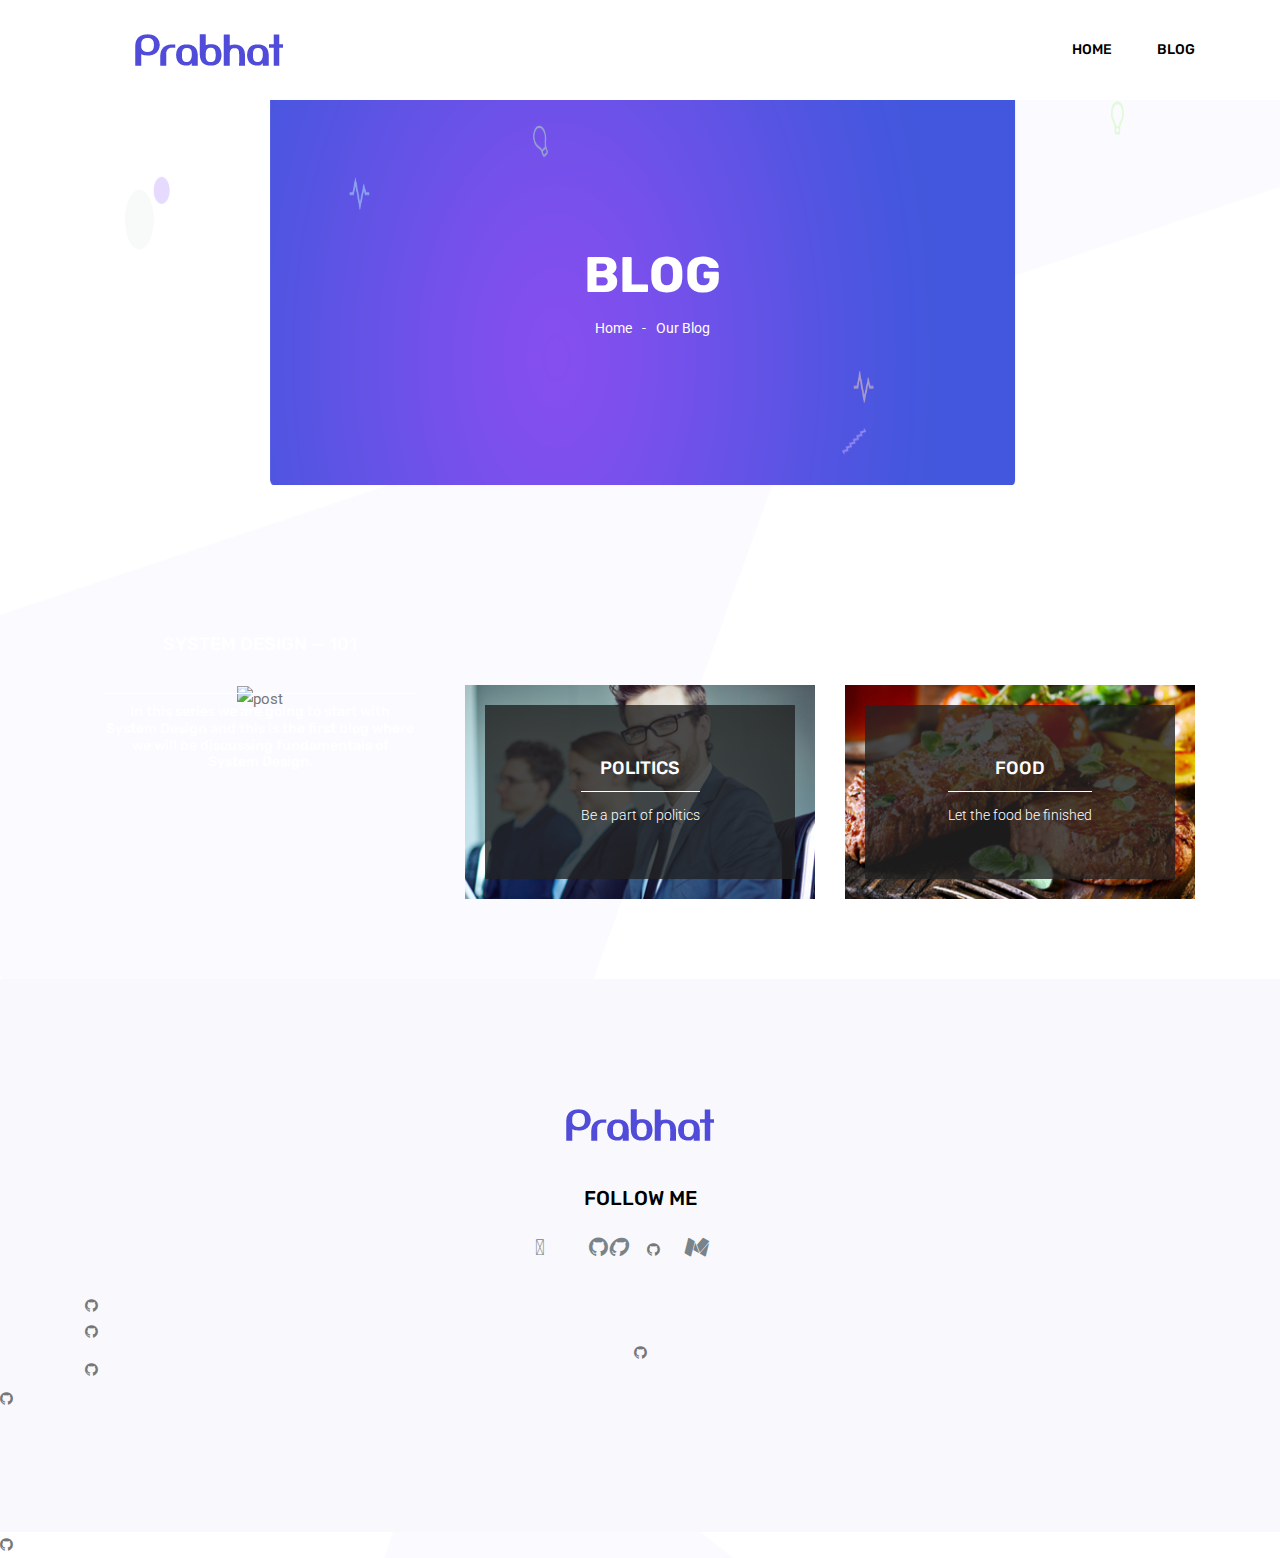
==== commit cdab782c: "updates footer and blog page" ====
--- a/blog.html
+++ b/blog.html
@@ -88,12 +88,13 @@
             <div class="row">
                 <div class="col-lg-4">
                     <div class="categories_post">
-                        <img src="img/blog/cat-post/cat-post-3.jpg" alt="post">
+                        <img src="https://miro.medium.com/max/1400/1*CNF_jppzhyV2ELocVS2zTg.jpeg" alt="post">
                         <div class="categories_details">
                             <div class="categories_text">
-                                <a href="single-blog.html"><h5>Social Life</h5></a>
-                                <div class="border_line"></div>
-                                <p>Enjoy your social life together</p>
+                                <a href="https://medium.com/@malhotra1432/system-design-101-667dd7e59ade"><h5>System Design — 101</h5>
+                                    <br>
+                                    <div class="border_line"></div>
+                                <h6 style="color:white;">In this series we are going to start with System Design and this is the first blog where we will be discussing fundamentals of System Design.</h6></a>
                             </div>
                         </div>
                     </div>
@@ -461,10 +462,10 @@
                             <h4>Follow Me</h4>
                         </div>
                         <div class="footer_social">
-                            <a href="https://www.linkedin.com/in/prabhatmalhotra/"><i class="fa fa-linkedin"></i></a>
-                            <a href="https://github.com/malhotra1432"><i class="fa fa-github"></i></a>
-                            <a href="https://medium.com/@malhotra1432"><i class="fa fa-medium"></i></a>
-                            <a href="https://twitter.com/malhotra1432"><i class="fa fa-twitter"></i></a>
+                            <a href="https://www.linkedin.com/in/prabhatmalhotra/"><i class='fab fa-linkedin fa-pulse fa-spin fa-3x'></i></a>
+                            <a href="https://github.com/malhotra1432"><i class="fa fa-github"><i class='fab fa-github fa-pulse fa-spin fa-3x'></i></a>
+                            <a href="https://medium.com/@malhotra1432"> <i class='fab fa-medium fa-pulse fa-spin fa-3x'></i></a>
+                            <a href="https://www.hackerrank.com/prabhatmalhotra"><i class='fab fa-hackerrank fa-pulse fa-spin fa-3x'></i></a>
                         </div>
                     </div>
                 </div>
@@ -472,8 +473,7 @@
             <div class="row footer_bottom justify-content-center">
                 <p class="col-lg-8 col-sm-12 footer-text">
                     <!-- Link back to Colorlib can't be removed. Template is licensed under CC BY 3.0. -->
-Copyright &copy;<script>document.write(new Date().getFullYear());</script> All rights reserved | This template is made with <i class="fa fa-heart-o" aria-hidden="true"></i> by <a href="https://colorlib.com" target="_blank">Colorlib</a>
-<!-- Link back to Colorlib can't be removed. Template is licensed under CC BY 3.0. --></p>
+
             </div>
         </div>
     </footer>
@@ -493,5 +493,6 @@
     <script src="js/jquery.ajaxchimp.min.js"></script>
     <script src="js/mail-script.js"></script>
     <script src="js/theme.js"></script>
+    <script src='https://kit.fontawesome.com/a076d05399.js' crossorigin='anonymous'></script>
 </body>
 </html>
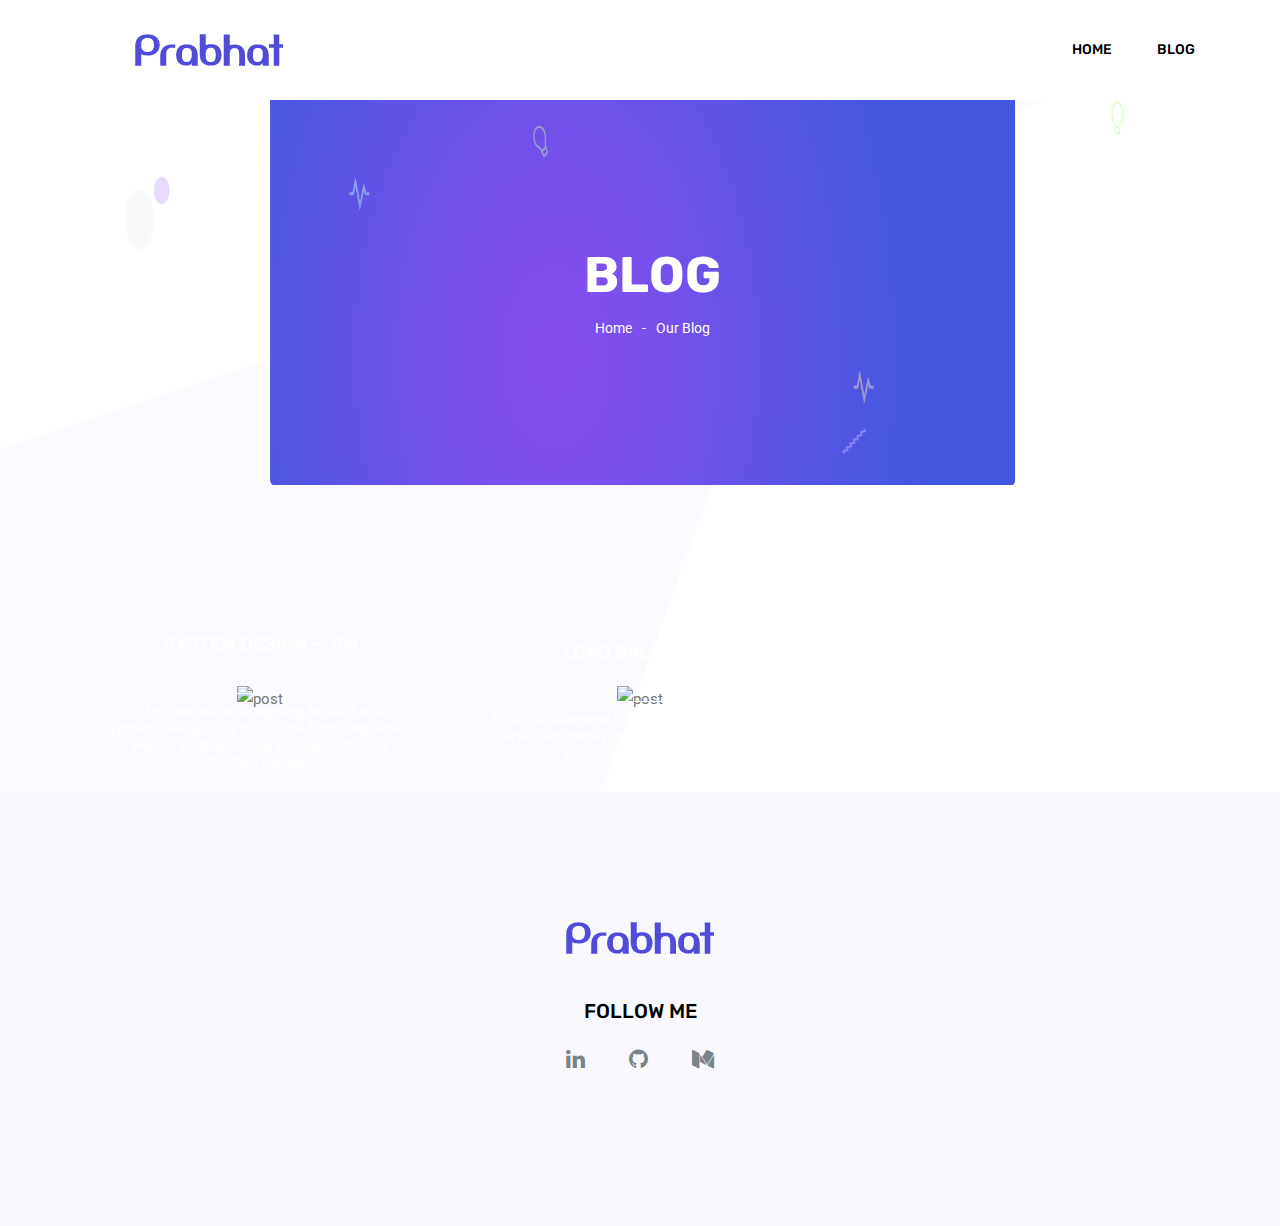
==== commit 520352dc: "updates blog page" ====
--- a/blog.html
+++ b/blog.html
@@ -101,28 +101,29 @@
                 </div>
                 <div class="col-lg-4">
                     <div class="categories_post">
-                        <img src="img/blog/cat-post/cat-post-2.jpg" alt="post">
+                        <img src="https://miro.medium.com/max/1400/1*CNF_jppzhyV2ELocVS2zTg.jpeg" alt="post">
                         <div class="categories_details">
                             <div class="categories_text">
-                                <a href="single-blog.html"><h5>Politics</h5></a>
-                                <div class="border_line"></div>
-                                <p>Be a part of politics</p>
+                                <a href="https://medium.com/@malhotra1432/load-balancing-356a76dedcfa"><h5>Load Balancing</h5>
+                                    <br>
+                                    <div class="border_line"></div>
+                                <h6 style="color:white;">This is the second blog of the System Design series and today we are talking about Load Balancing . Let’s start!</h6></a>
                             </div>
                         </div>
                     </div>
                 </div>
-                <div class="col-lg-4">
-                    <div class="categories_post">
-                        <img src="img/blog/cat-post/cat-post-1.jpg" alt="post">
-                        <div class="categories_details">
-                            <div class="categories_text">
-                                <a href="single-blog.html"><h5>Food</h5></a>
-                                <div class="border_line"></div>
-                                <p>Let the food be finished</p>
-                            </div>
-                        </div>
-                    </div>
-                </div>
+<!--                <div class="col-lg-4">-->
+<!--                    <div class="categories_post">-->
+<!--                        <img src="img/blog/cat-post/cat-post-1.jpg" alt="post">-->
+<!--                        <div class="categories_details">-->
+<!--                            <div class="categories_text">-->
+<!--                                <a href="single-blog.html"><h5>Food</h5></a>-->
+<!--                                <div class="border_line"></div>-->
+<!--                                <p>Let the food be finished</p>-->
+<!--                            </div>-->
+<!--                        </div>-->
+<!--                    </div>-->
+<!--                </div>-->
             </div>
         </div>
     </section>
@@ -462,10 +463,9 @@
                             <h4>Follow Me</h4>
                         </div>
                         <div class="footer_social">
-                            <a href="https://www.linkedin.com/in/prabhatmalhotra/"><i class='fab fa-linkedin fa-pulse fa-spin fa-3x'></i></a>
-                            <a href="https://github.com/malhotra1432"><i class="fa fa-github"><i class='fab fa-github fa-pulse fa-spin fa-3x'></i></a>
-                            <a href="https://medium.com/@malhotra1432"> <i class='fab fa-medium fa-pulse fa-spin fa-3x'></i></a>
-                            <a href="https://www.hackerrank.com/prabhatmalhotra"><i class='fab fa-hackerrank fa-pulse fa-spin fa-3x'></i></a>
+                            <a href="https://www.linkedin.com/in/prabhatmalhotra/"><i class="fa fa-linkedin"></i></a>
+                            <a href="https://github.com/malhotra1432"><i class="fa fa-github"></i></a>
+                            <a href="https://medium.com/@malhotra1432"><i class="fa fa-medium"></i></a>
                         </div>
                     </div>
                 </div>
@@ -493,6 +493,5 @@
     <script src="js/jquery.ajaxchimp.min.js"></script>
     <script src="js/mail-script.js"></script>
     <script src="js/theme.js"></script>
-    <script src='https://kit.fontawesome.com/a076d05399.js' crossorigin='anonymous'></script>
 </body>
 </html>
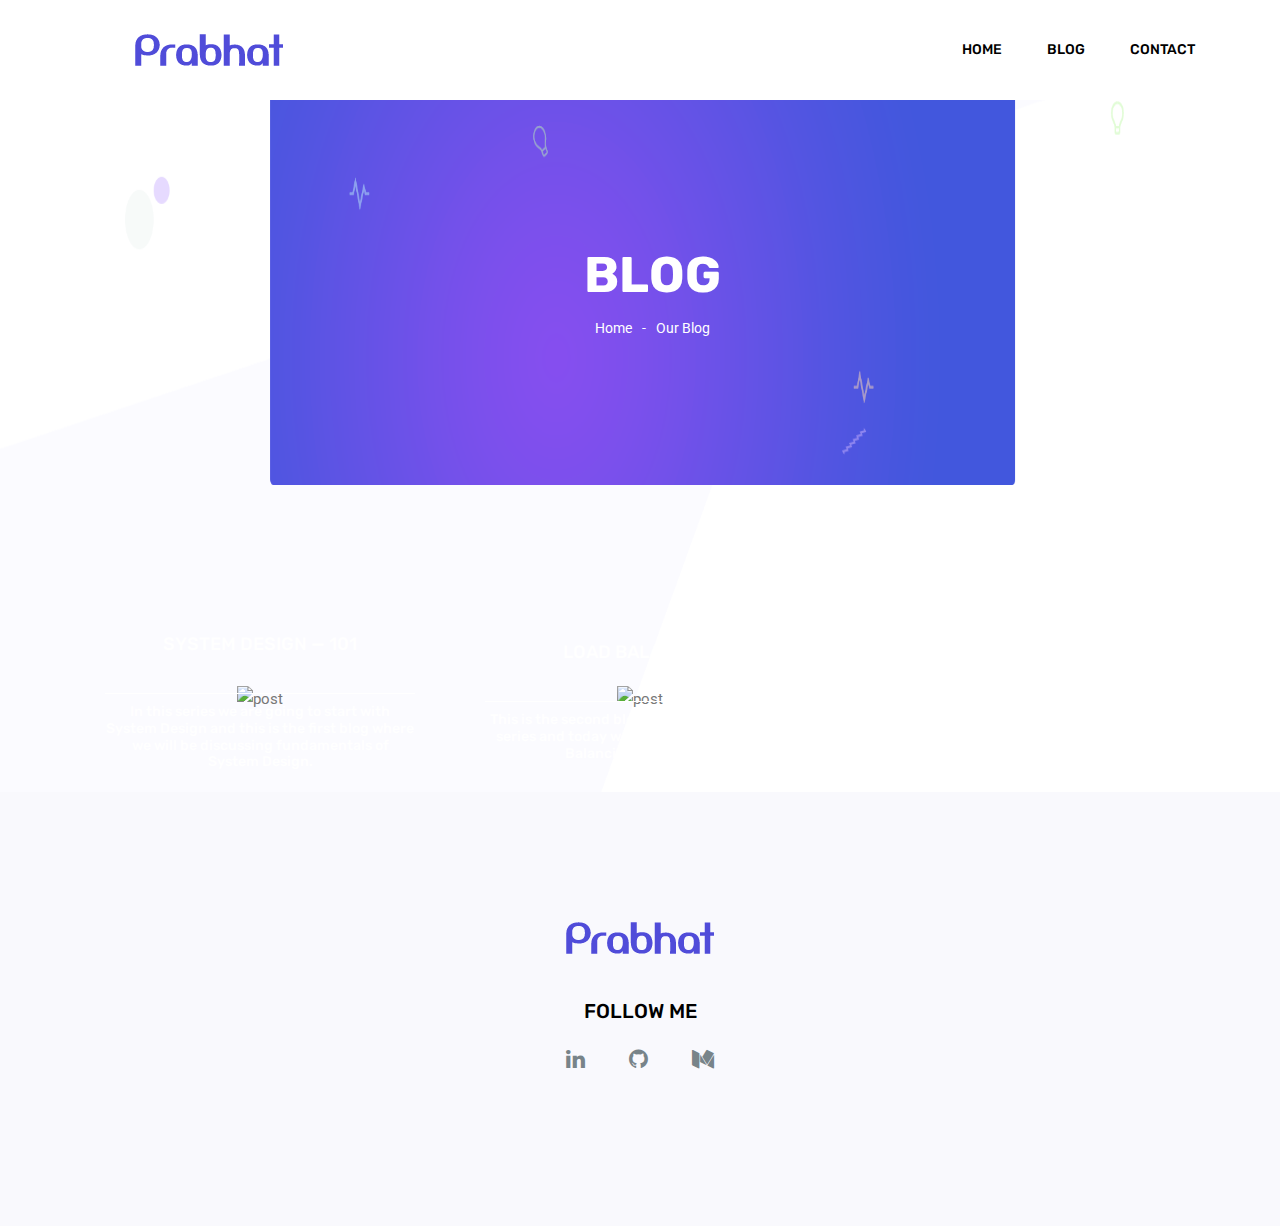
==== commit 0f4455c8: "adds pages" ====
--- a/blog.html
+++ b/blog.html
@@ -57,7 +57,7 @@
 <!--									<li class="nav-item"><a class="nav-link" href="single-blog.html">Blog Details</a></li>-->
 <!--								</ul>
 							</li>-->
-<!--							<li class="nav-item"><a class="nav-link" href="contact.html">Contact</a></li>-->
+							<li class="nav-item"><a class="nav-link" href="contact.html">Contact</a></li>
 						</ul>
 					</div>
 				</div>
